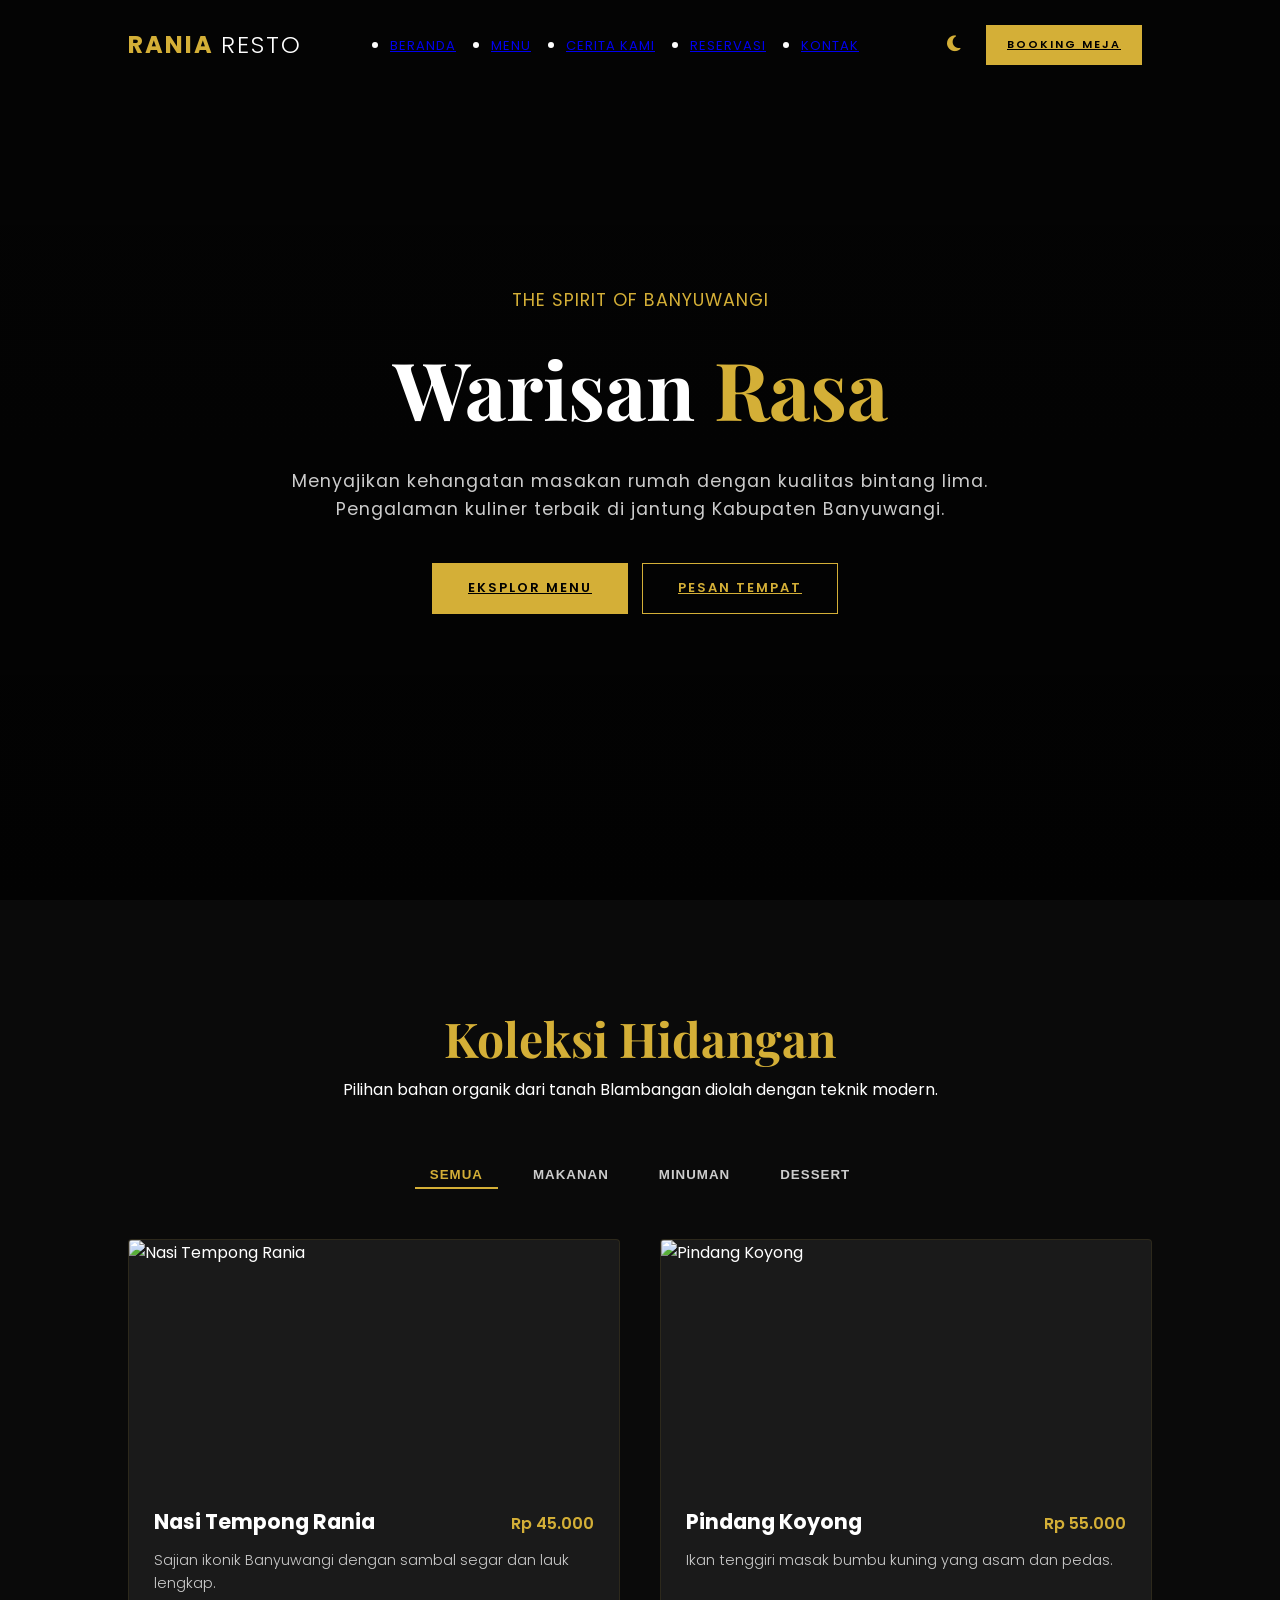
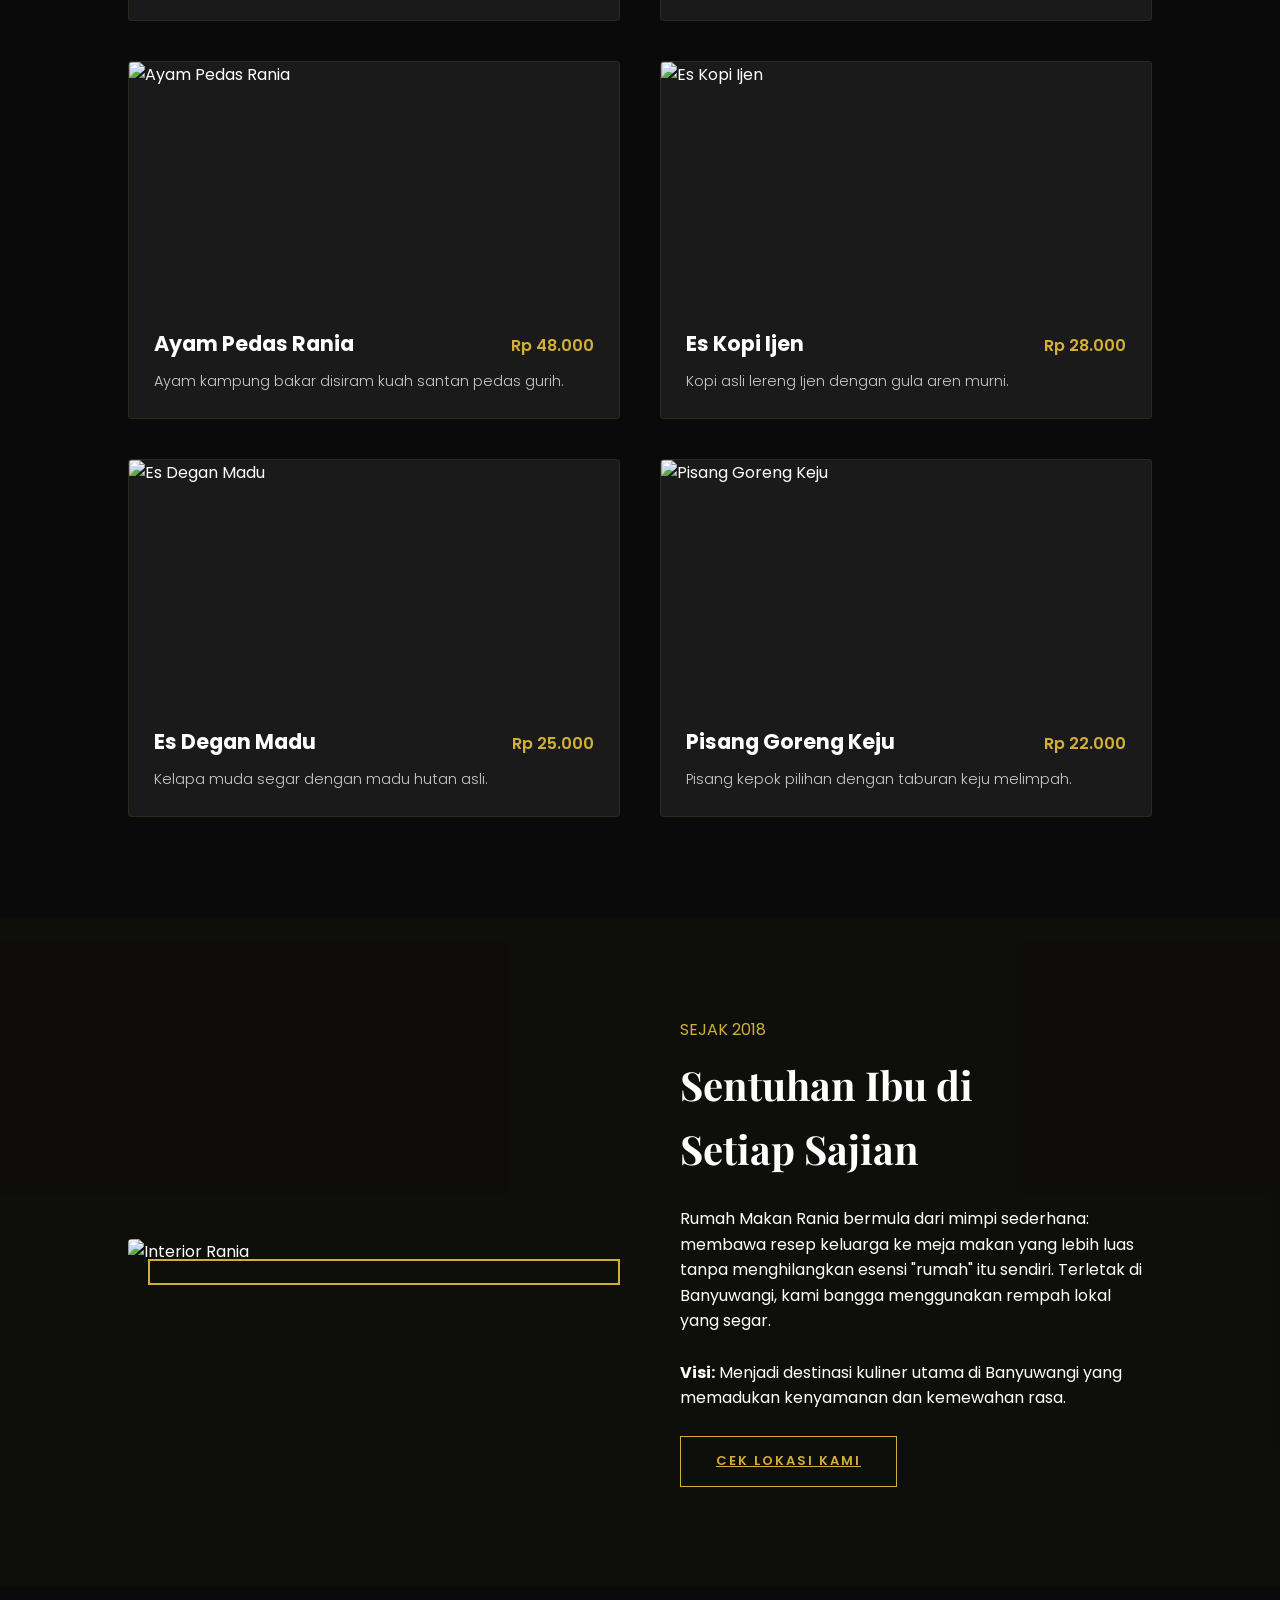
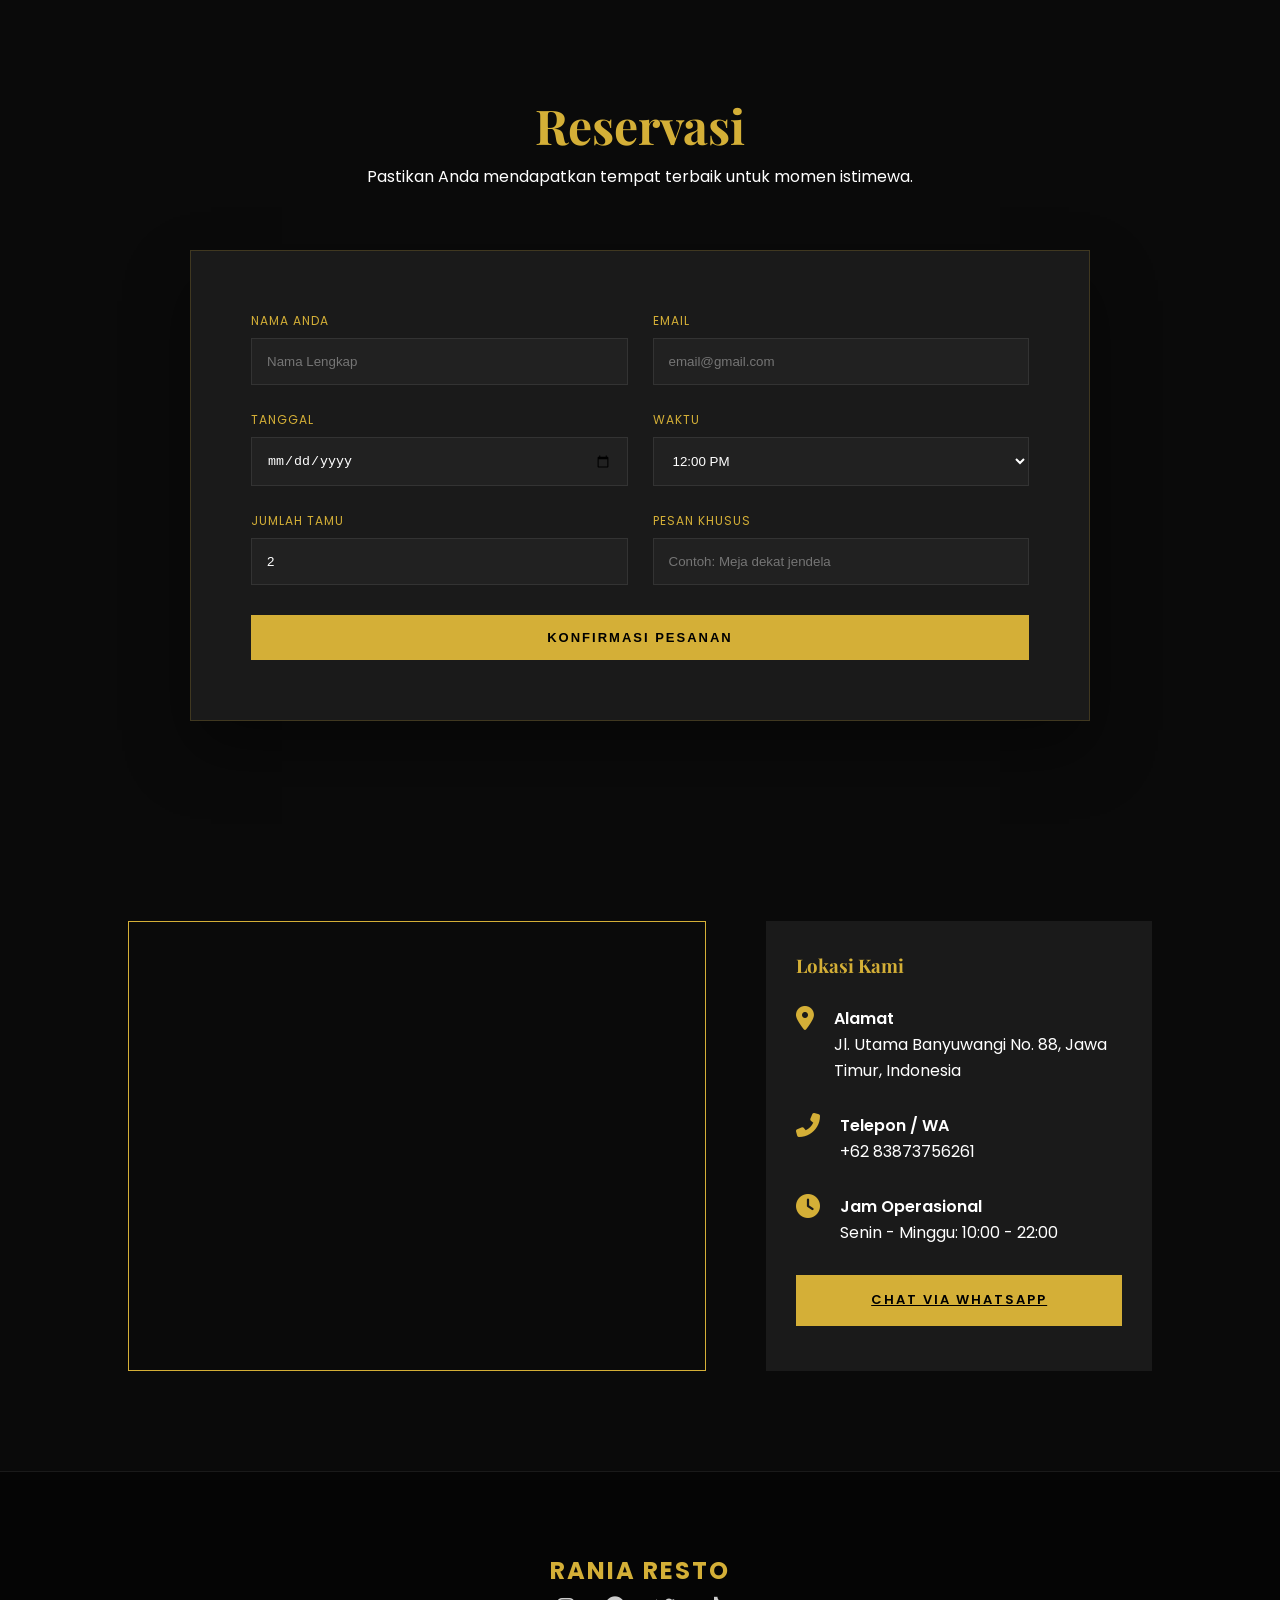
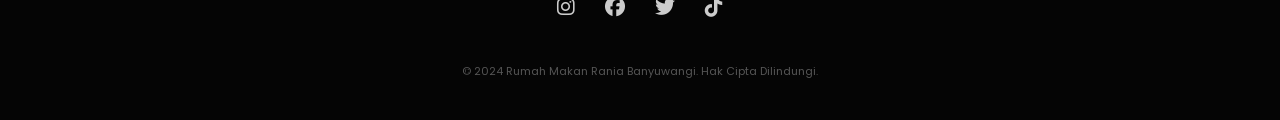
==== resto.html @ ba21adbb "Add files via upload" ====
<!DOCTYPE html>
<html lang="id">
<head>
    <meta charset="UTF-8">
    <meta name="viewport" content="width=device-width, initial-scale=1.0">
    <meta name="description" content="Rumah Makan Rania - Kelezatan Autentik khas Banyuwangi dengan Pelayanan Premium. Lokasi strategis di Kabupaten Banyuwangi.">
    <title>Rumah Makan Rania | Cita Rasa Banyuwangi Premium</title>
    
    <!-- Google Fonts -->
    <link href="https://fonts.googleapis.com/css2?family=Playfair+Display:wght@400;700&family=Poppins:wght@300;400;600&display=swap" rel="stylesheet">
    
    <!-- Font Awesome untuk Icon -->
    <link rel="stylesheet" href="https://cdnjs.cloudflare.com/ajax/libs/font-awesome/6.4.0/css/all.min.css">
    <link rel="stylesheet" href="resto.css">
</head>
<body>

    <!-- LOADING SCREEN -->
    <div id="preloader">
        <div class="loader"></div>
        <p style="margin-top: 20px; color: var(--primary-gold); letter-spacing: 3px; font-size: 12px;">RANIA BANYUWANGI</p>
    </div>

    <!-- NAVBAR -->
    <nav id="navbar">
        <div class="logo">RANIA <span style="font-weight: 300; color: #fff;">RESTO</span></div>
        <ul class="nav-links">
            <li><a href="#home">Beranda</a></li>
            <li><a href="#menu">Menu</a></li>
            <li><a href="#about">Cerita Kami</a></li>
            <li><a href="#reservation">Reservasi</a></li>
            <li><a href="#contact">Kontak</a></li>
        </ul>
        <div class="nav-icons">
            <div class="theme-toggle" id="modeBtn">
                <i class="fas fa-moon"></i>
            </div>
            <a href="#reservation" class="btn btn-filled" style="padding: 10px 20px; font-size: 11px;">Booking Meja</a>
        </div>
    </nav>

    <!-- HERO -->
    <section id="home">
        <div class="hero-content">
            <p style="text-transform: uppercase; color: var(--primary-gold); margin-bottom: 10px;">The Spirit of Banyuwangi</p>
            <h1>Warisan <span style="color: var(--primary-gold)">Rasa</span></h1>
            <p>Menyajikan kehangatan masakan rumah dengan kualitas bintang lima. Pengalaman kuliner terbaik di jantung Kabupaten Banyuwangi.</p>
            <div class="hero-actions">
                <a href="#menu" class="btn btn-filled">Eksplor Menu</a>
                <a href="#reservation" class="btn">Pesan Tempat</a>
            </div>
        </div>
    </section>

    <!-- MENU SECTION -->
    <section id="menu">
        <div class="section-header reveal">
            <h2>Koleksi Hidangan</h2>
            <p>Pilihan bahan organik dari tanah Blambangan diolah dengan teknik modern.</p>
        </div>

        <div class="filter-container reveal">
            <button class="filter-btn active" data-cat="all">Semua</button>
            <button class="filter-btn" data-cat="makanan">Makanan</button>
            <button class="filter-btn" data-cat="minuman">Minuman</button>
            <button class="filter-btn" data-cat="dessert">Dessert</button>
        </div>

        <div class="menu-grid reveal" id="menu-list">
            <!-- Items injected by JS -->
        </div>
    </section>

    <!-- ABOUT SECTION -->
    <section id="about" style="background: rgba(212,175,55,0.02)">
        <div class="about-wrap">
            <div class="about-img-box reveal">
                <img src="https://images.unsplash.com/photo-1544148103-0773bf10d330?ixlib=rb-1.2.1&auto=format&fit=crop&w=1350&q=80" alt="Interior Rania">
            </div>
            <div class="about-text-box reveal">
                <p style="color: var(--primary-gold); margin-bottom: 10px;">SEJAK 2018</p>
                <h3>Sentuhan Ibu di <br> Setiap Sajian</h3>
                <p>Rumah Makan Rania bermula dari mimpi sederhana: membawa resep keluarga ke meja makan yang lebih luas tanpa menghilangkan esensi "rumah" itu sendiri. Terletak di Banyuwangi, kami bangga menggunakan rempah lokal yang segar.</p>
                <br>
                <p><strong>Visi:</strong> Menjadi destinasi kuliner utama di Banyuwangi yang memadukan kenyamanan dan kemewahan rasa.</p>
                <br>
                <a href="#contact" class="btn">Cek Lokasi Kami</a>
            </div>
        </div>
    </section>

    <!-- RESERVASI -->
    <section id="reservation">
        <div class="section-header reveal">
            <h2>Reservasi</h2>
            <p>Pastikan Anda mendapatkan tempat terbaik untuk momen istimewa.</p>
        </div>

        <div class="reservation-wrapper reveal">
            <form id="bookingForm">
                <div class="res-grid">
                    <div class="input-group">
                        <label>Nama Anda</label>
                        <input type="text" id="name" placeholder="Nama Lengkap" required>
                    </div>
                    <div class="input-group">
                        <label>Email</label>
                        <input type="email" id="email" placeholder="email@gmail.com" required>
                    </div>
                    <div class="input-group">
                        <label>Tanggal</label>
                        <input type="date" id="date" required>
                    </div>
                    <div class="input-group">
                        <label>Waktu</label>
                        <select id="time">
                            <option>12:00 PM</option>
                            <option>01:00 PM</option>
                            <option>06:00 PM</option>
                            <option>07:00 PM</option>
                            <option>08:00 PM</option>
                        </select>
                    </div>
                    <div class="input-group">
                        <label>Jumlah Tamu</label>
                        <input type="number" id="guests" min="1" max="20" value="2">
                    </div>
                    <div class="input-group">
                        <label>Pesan Khusus</label>
                        <input type="text" placeholder="Contoh: Meja dekat jendela">
                    </div>
                </div>
                <button type="submit" class="btn btn-filled" style="width: 100%; margin-top: 30px;">Konfirmasi Pesanan</button>
            </form>
        </div>
    </section>

    <!-- CONTACT SECTION -->
    <section id="contact">
        <div class="contact-grid">
            <div class="map-container reveal">
                <!-- Banyuwangi Center Map -->
                <iframe src="https://www.google.com/maps/embed?pb=!1m18!1m12!1m3!1d63177.30560370857!2d114.33144577831584!3d-8.245781300000001!2m3!1f0!2f0!3f0!3m2!1i1024!2i768!4f13.1!3m3!1m2!1s0x2dd1452f36d41865%3A0x4027a7657953280!2sBanyuwangi%2C%20Kabupaten%20Banyuwangi%2C%20Jawa%20Timur!5e0!3m2!1sid!2sid!4v1713500000000!5m2!1sid!2sid" width="100%" height="100%" style="border:0;" allowfullscreen="" loading="lazy"></iframe>
            </div>
            <div class="contact-info-card reveal">
                <h3 style="margin-bottom: 25px; color: var(--primary-gold);">Lokasi Kami</h3>
                <div class="info-row">
                    <i class="fas fa-map-marker-alt"></i>
                    <div>
                        <p style="font-weight: 600;">Alamat</p>
                        <p class="text-muted">Jl. Utama Banyuwangi No. 88, Jawa Timur, Indonesia</p>
                    </div>
                </div>
                <div class="info-row">
                    <i class="fas fa-phone-alt"></i>
                    <div>
                        <p style="font-weight: 600;">Telepon / WA</p>
                        <p class="text-muted">+62 83873756261</p>
                    </div>
                </div>
                <div class="info-row">
                    <i class="fas fa-clock"></i>
                    <div>
                        <p style="font-weight: 600;">Jam Operasional</p>
                        <p class="text-muted">Senin - Minggu: 10:00 - 22:00</p>
                    </div>
                </div>
                <a href="https://wa.me/6282144332211" target="_blank" class="btn btn-filled" style="width: 100%; text-align: center;">Chat via WhatsApp</a>
            </div>
        </div>
    </section>

    <!-- FOOTER -->
    <footer>
        <div class="logo">RANIA <span style="color: var(--primary-gold);">RESTO</span></div>
        <div class="footer-socials">
            <a href="#"><i class="fab fa-instagram"></i></a>
            <a href="#"><i class="fab fa-facebook"></i></a>
            <a href="#"><i class="fab fa-twitter"></i></a>
            <a href="#"><i class="fab fa-tiktok"></i></a>
        </div>
        <p style="font-size: 11px; color: #555;">&copy; 2024 Rumah Makan Rania Banyuwangi. Hak Cipta Dilindungi.</p>
    </footer>

    <!-- JAVASCRIPT -->
    <script src="resto.js"></script>
</body>
</html>
---- resto.css ----
/* =========================================
           CSS VARIABLES - TEMA PREMIUM RANIA
           ========================================= */
        :root {
            --primary-gold: #D4AF37;
            --dark-gold: #996515;
            --bg-dark: #0a0a0a;
            --bg-card: #1a1a1a;
            --text-light: #ffffff;
            --text-muted: #cccccc;
            --transition: all 0.4s cubic-bezier(0.165, 0.84, 0.44, 1);
        }

        /* LIGHT MODE OVERRIDES */
        body.light-mode {
            --bg-dark: #fcfcfc;
            --bg-card: #ffffff;
            --text-light: #1a1a1a;
            --text-muted: #444444;
        }

        /* RESET STYLES */
        * {
            margin: 0;
            padding: 0;
            box-sizing: border-box;
        }

        html {
            scroll-behavior: smooth;
        }

        body {
            font-family: 'Poppins', sans-serif;
            background-color: var(--bg-dark);
            color: var(--text-light);
            line-height: 1.6;
            overflow-x: hidden;
            transition: var(--transition);
        }

        h1, h2, h3, .brand-logo {
            font-family: 'Playfair Display', serif;
        }

        /* PRELOADER */
        #preloader {
            position: fixed;
            top: 0;
            left: 0;
            width: 100%;
            height: 100%;
            background: #000;
            display: flex;
            flex-direction: column;
            justify-content: center;
            align-items: center;
            z-index: 9999;
        }

        .loader {
            width: 60px;
            height: 60px;
            border: 3px solid #1a1a1a;
            border-top: 3px solid var(--primary-gold);
            border-radius: 50%;
            animation: spin 1s linear infinite;
        }

        @keyframes spin {
            0% { transform: rotate(0deg); }
            100% { transform: rotate(360deg); }
        }

        /* REUSABLE COMPONENTS */
        section {
            padding: 100px 10%;
        }

        .btn {
            display: inline-block;
            padding: 14px 35px;
            border: 1.5px solid var(--primary-gold);
            color: var(--primary-gold);
            text-transform: uppercase;
            font-size: 13px;
            font-weight: 600;
            letter-spacing: 2px;
            transition: var(--transition);
            cursor: pointer;
            background: transparent;
            margin-right: 10px;
        }

        .btn:hover {
            background: var(--primary-gold);
            color: #000;
            transform: translateY(-3px);
            box-shadow: 0 10px 20px rgba(212, 175, 55, 0.2);
        }

        .btn-filled {
            background: var(--primary-gold);
            color: #000;
        }

        .btn-filled:hover {
            background: transparent;
            color: var(--primary-gold);
        }

        /* NAVBAR */
        nav {
            position: fixed;
            top: 0;
            width: 100%;
            display: flex;
            justify-content: space-between;
            align-items: center;
            padding: 25px 10%;
            z-index: 1000;
            transition: var(--transition);
        }

        nav.sticky {
            background: rgba(0, 0, 0, 0.95);
            padding: 15px 10%;
            border-bottom: 1px solid rgba(212, 175, 55, 0.3);
        }

        body.light-mode nav.sticky {
            background: rgba(255, 255, 255, 0.95);
        }

        .logo {
            font-size: 24px;
            font-weight: 700;
            color: var(--primary-gold);
            letter-spacing: 2px;
        }

        .nav-links {
            display: flex;
            gap: 35px;
        }

        .nav-links li a {
            font-size: 13px;
            font-weight: 400;
            letter-spacing: 1px;
            transition: var(--transition);
            text-transform: uppercase;
        }

        .nav-links li a:hover {
            color: var(--primary-gold);
        }

        .nav-icons {
            display: flex;
            align-items: center;
            gap: 25px;
        }

        .theme-toggle {
            cursor: pointer;
            font-size: 18px;
            color: var(--primary-gold);
        }

        /* HERO SECTION */
        #home {
            height: 100vh;
            background: linear-gradient(rgba(0,0,0,0.6), rgba(0,0,0,0.8)), 
                        url('https://images.unsplash.com/photo-1555396273-367ea4eb4db5?ixlib=rb-1.2.1&auto=format&fit=crop&w=1920&q=80');
            background-size: cover;
            background-position: center;
            display: flex;
            flex-direction: column;
            justify-content: center;
            align-items: center;
            text-align: center;
        }

        .hero-content h1 {
            font-size: 5rem;
            margin-bottom: 15px;
            color: #fff;
        }

        .hero-content p {
            font-size: 1.1rem;
            color: var(--text-muted);
            max-width: 700px;
            margin: 0 auto 40px;
            letter-spacing: 1px;
        }

        /* MENU SECTION */
        .section-header {
            text-align: center;
            margin-bottom: 60px;
        }

        .section-header h2 {
            font-size: 3rem;
            color: var(--primary-gold);
        }

        .filter-container {
            display: flex;
            justify-content: center;
            gap: 20px;
            margin-bottom: 50px;
        }

        .filter-btn {
            background: transparent;
            border: none;
            color: var(--text-muted);
            font-weight: 600;
            text-transform: uppercase;
            letter-spacing: 1px;
            cursor: pointer;
            padding: 5px 15px;
            transition: var(--transition);
            border-bottom: 2px solid transparent;
        }

        .filter-btn.active {
            color: var(--primary-gold);
            border-bottom: 2px solid var(--primary-gold);
        }

        .menu-grid {
            display: grid;
            grid-template-columns: repeat(auto-fill, minmax(320px, 1fr));
            gap: 40px;
        }

        .menu-card {
            background: var(--bg-card);
            border: 1px solid rgba(212, 175, 55, 0.1);
            border-radius: 4px;
            overflow: hidden;
            transition: var(--transition);
        }

        .menu-card:hover {
            transform: translateY(-10px);
            border-color: var(--primary-gold);
        }

        .menu-img-wrapper {
            height: 240px;
            overflow: hidden;
        }

        .menu-img-wrapper img {
            width: 100%;
            height: 100%;
            object-fit: cover;
            transition: transform 0.8s ease;
        }

        .menu-card:hover .menu-img-wrapper img {
            transform: scale(1.1);
        }

        .menu-body {
            padding: 25px;
        }

        .menu-title-row {
            display: flex;
            justify-content: space-between;
            align-items: baseline;
            margin-bottom: 10px;
        }

        .menu-name {
            font-size: 1.3rem;
            font-weight: 700;
        }

        .menu-price {
            color: var(--primary-gold);
            font-weight: 600;
        }

        .menu-desc {
            font-size: 0.9rem;
            color: var(--text-muted);
            font-weight: 300;
        }

        /* ABOUT SECTION */
        .about-wrap {
            display: flex;
            align-items: center;
            gap: 80px;
            flex-wrap: wrap;
        }

        .about-img-box {
            flex: 1;
            min-width: 400px;
            position: relative;
        }

        .about-img-box img {
            width: 100%;
            border-radius: 4px;
        }

        .about-img-box::after {
            content: '';
            position: absolute;
            top: 20px;
            left: 20px;
            right: -20px;
            bottom: -20px;
            border: 2px solid var(--primary-gold);
            z-index: -1;
        }

        .about-text-box {
            flex: 1;
            min-width: 400px;
        }

        .about-text-box h3 {
            font-size: 2.5rem;
            margin-bottom: 25px;
        }

        /* RESERVASI FORM */
        .reservation-wrapper {
            background: var(--bg-card);
            max-width: 900px;
            margin: 0 auto;
            padding: 60px;
            border: 1px solid rgba(212, 175, 55, 0.2);
            box-shadow: 0 30px 60px rgba(0,0,0,0.4);
        }

        .res-grid {
            display: grid;
            grid-template-columns: 1fr 1fr;
            gap: 25px;
        }

        .input-group {
            display: flex;
            flex-direction: column;
        }

        .input-group label {
            font-size: 12px;
            text-transform: uppercase;
            letter-spacing: 1px;
            margin-bottom: 8px;
            color: var(--primary-gold);
        }

        .input-group input, .input-group select, .input-group textarea {
            background: rgba(255,255,255,0.03);
            border: 1px solid #333;
            padding: 15px;
            color: #fff;
            outline: none;
            transition: var(--transition);
        }

        body.light-mode .input-group input, 
        body.light-mode .input-group select {
            background: #f0f0f0;
            color: #1a1a1a;
        }

        .input-group input:focus {
            border-color: var(--primary-gold);
        }

        /* CONTACT & MAP */
        .contact-grid {
            display: grid;
            grid-template-columns: 1.2fr 0.8fr;
            gap: 60px;
        }

        .map-container {
            height: 450px;
            border: 1px solid var(--primary-gold);
        }

        .contact-info-card {
            padding: 30px;
            background: var(--bg-card);
        }

        .info-row {
            display: flex;
            gap: 20px;
            margin-bottom: 30px;
        }

        .info-row i {
            color: var(--primary-gold);
            font-size: 24px;
        }

        /* FOOTER */
        footer {
            padding: 80px 10% 40px;
            background: #050505;
            text-align: center;
            border-top: 1px solid #1a1a1a;
        }

        .footer-socials {
            display: flex;
            justify-content: center;
            gap: 30px;
            margin-bottom: 40px;
        }

        .footer-socials a {
            font-size: 20px;
            color: var(--text-muted);
            transition: var(--transition);
        }

        .footer-socials a:hover {
            color: var(--primary-gold);
            transform: translateY(-5px);
        }

        /* ANIMATIONS */
        .reveal {
            opacity: 0;
            transform: translateY(40px);
            transition: all 1s ease;
        }

        .reveal.active {
            opacity: 1;
            transform: translateY(0);
        }

        /* RESPONSIVE */
        @media (max-width: 992px) {
            .hero-content h1 { font-size: 3.5rem; }
            .res-grid, .contact-grid { grid-template-columns: 1fr; }
            .nav-links { display: none; }
            section { padding: 80px 5%; }
            .about-img-box, .about-text-box { min-width: 100%; }
        }
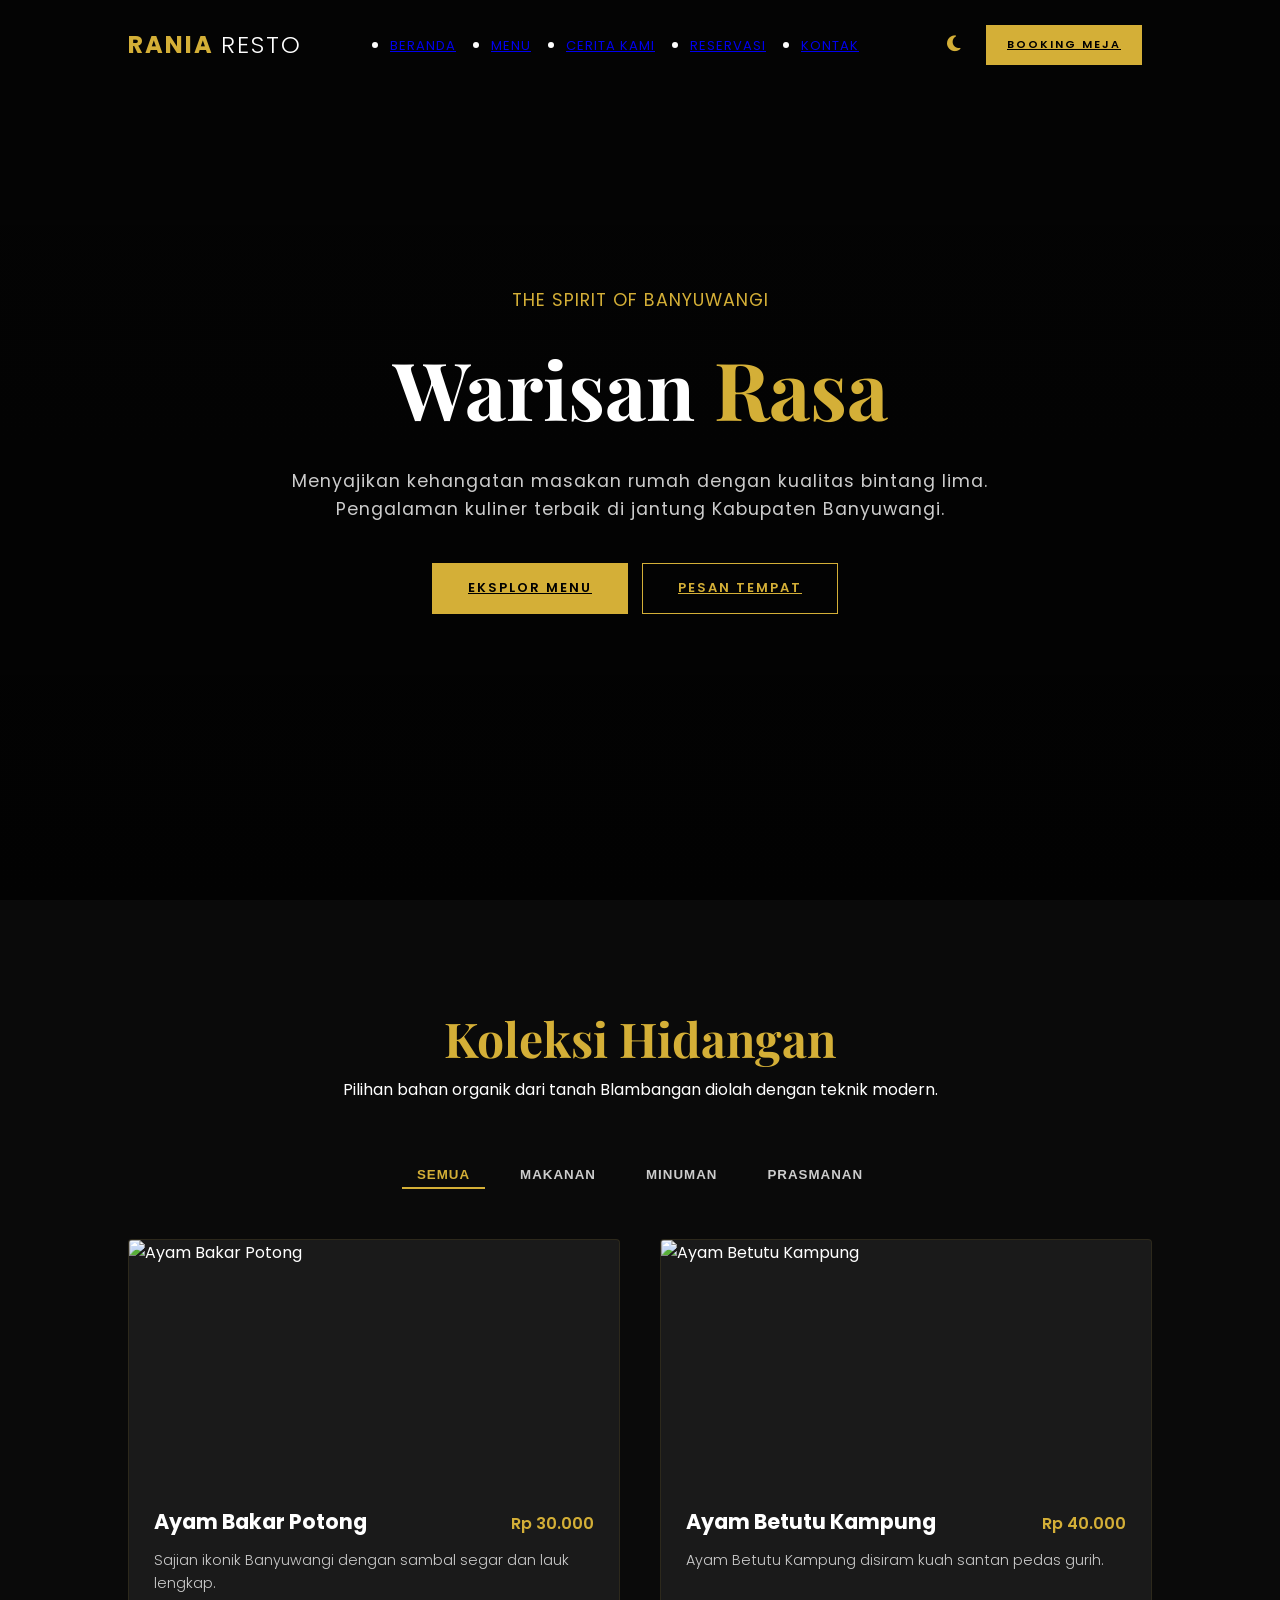
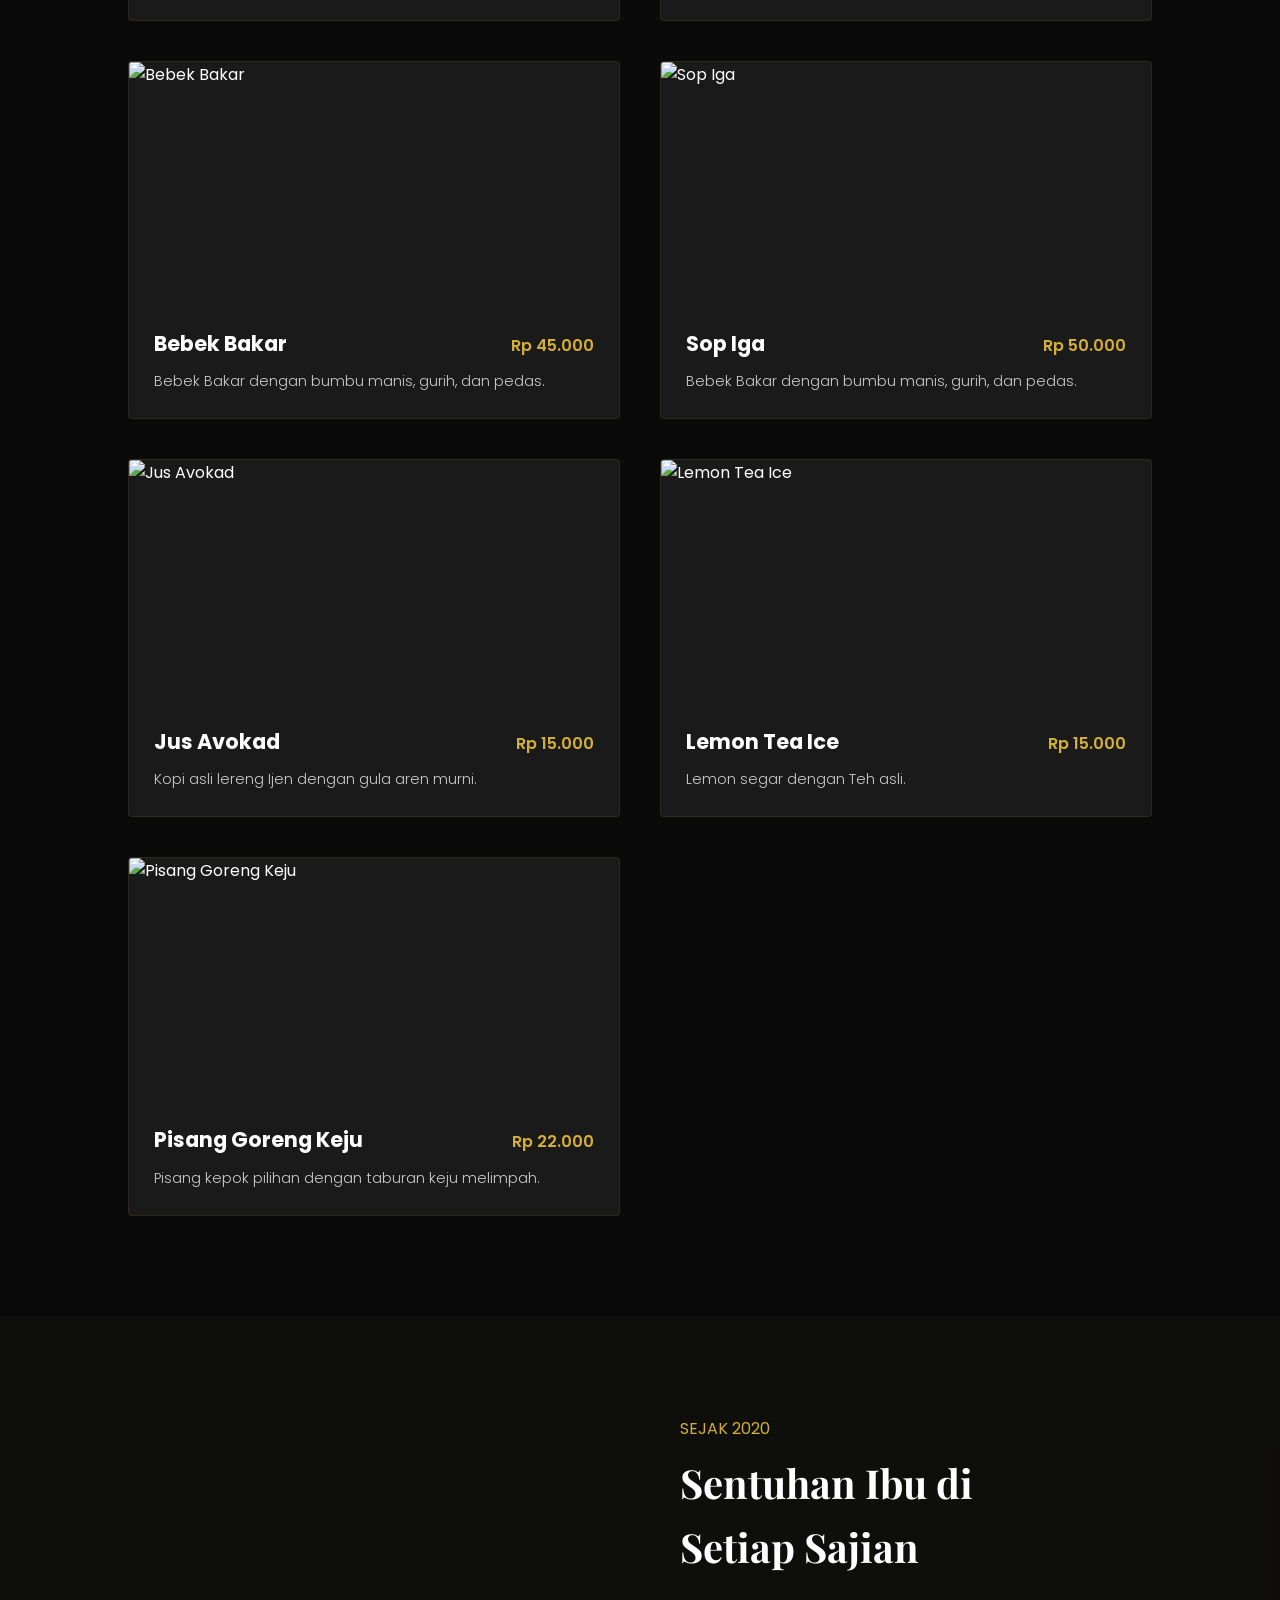
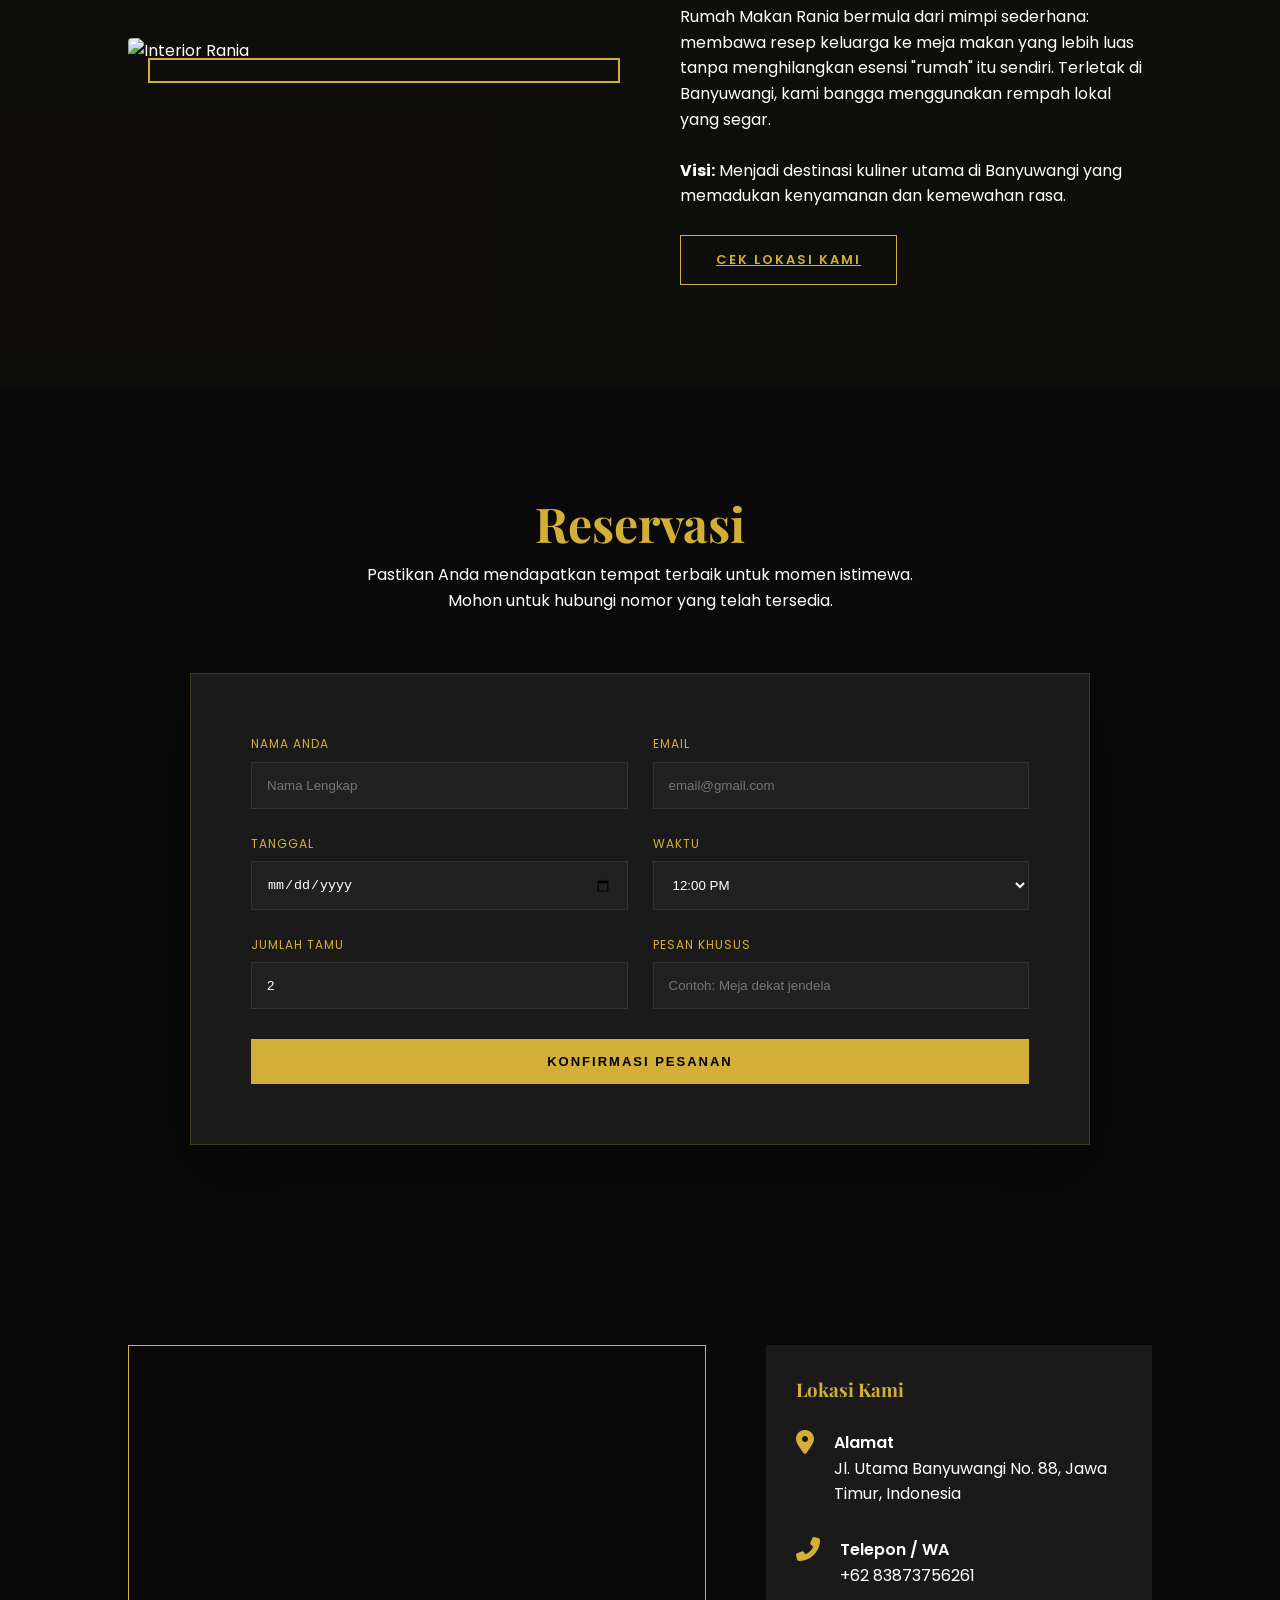
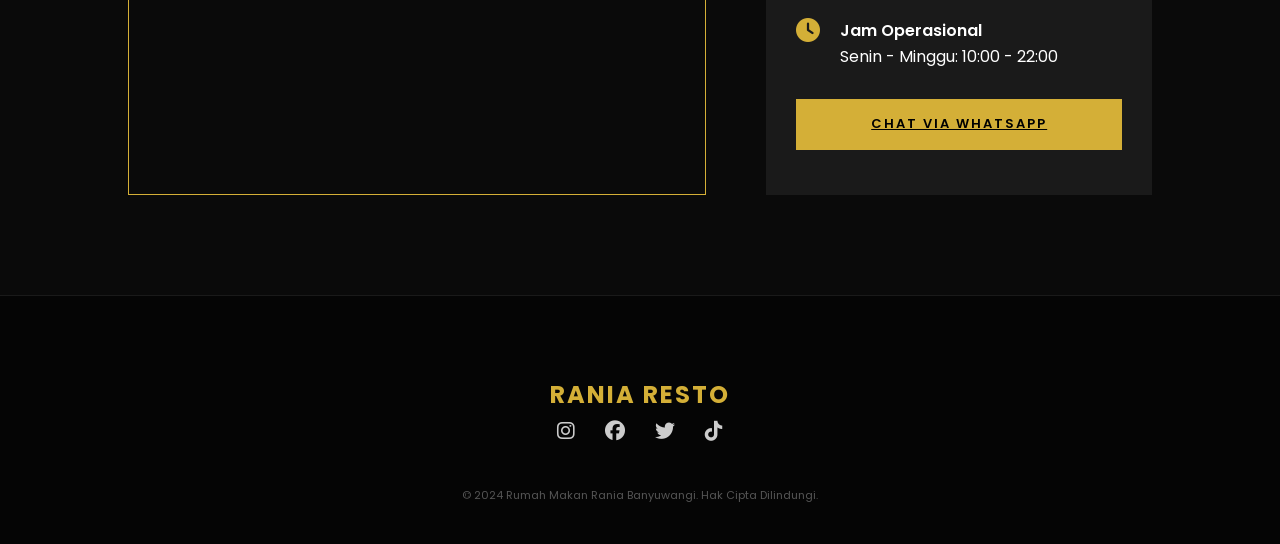
==== commit bd1d6afe: "Update resto.html" ====
--- a/resto.html
+++ b/resto.html
@@ -11,7 +11,466 @@
     
     <!-- Font Awesome untuk Icon -->
     <link rel="stylesheet" href="https://cdnjs.cloudflare.com/ajax/libs/font-awesome/6.4.0/css/all.min.css">
-    <link rel="stylesheet" href="resto.css">
+<style>
+        /* =========================================
+           CSS VARIABLES - TEMA PREMIUM RANIA
+           ========================================= */
+        :root {
+            --primary-gold: #D4AF37;
+            --dark-gold: #996515;
+            --bg-dark: #0a0a0a;
+            --bg-card: #1a1a1a;
+            --text-light: #ffffff;
+            --text-muted: #cccccc;
+            --transition: all 0.4s cubic-bezier(0.165, 0.84, 0.44, 1);
+        }
+
+        /* LIGHT MODE OVERRIDES */
+        body.light-mode {
+            --bg-dark: #fcfcfc;
+            --bg-card: #ffffff;
+            --text-light: #1a1a1a;
+            --text-muted: #444444;
+        }
+
+        /* RESET STYLES */
+        * {
+            margin: 0;
+            padding: 0;
+            box-sizing: border-box;
+        }
+
+        html {
+            scroll-behavior: smooth;
+        }
+
+        body {
+            font-family: 'Poppins', sans-serif;
+            background-color: var(--bg-dark);
+            color: var(--text-light);
+            line-height: 1.6;
+            overflow-x: hidden;
+            transition: var(--transition);
+        }
+
+        h1, h2, h3, .brand-logo {
+            font-family: 'Playfair Display', serif;
+        }
+
+        /* PRELOADER */
+        #preloader {
+            position: fixed;
+            top: 0;
+            left: 0;
+            width: 100%;
+            height: 100%;
+            background: #000;
+            display: flex;
+            flex-direction: column;
+            justify-content: center;
+            align-items: center;
+            z-index: 9999;
+        }
+
+        .loader {
+            width: 60px;
+            height: 60px;
+            border: 3px solid #1a1a1a;
+            border-top: 3px solid var(--primary-gold);
+            border-radius: 50%;
+            animation: spin 1s linear infinite;
+        }
+
+        @keyframes spin {
+            0% { transform: rotate(0deg); }
+            100% { transform: rotate(360deg); }
+        }
+
+        /* REUSABLE COMPONENTS */
+        section {
+            padding: 100px 10%;
+        }
+
+        .btn {
+            display: inline-block;
+            padding: 14px 35px;
+            border: 1.5px solid var(--primary-gold);
+            color: var(--primary-gold);
+            text-transform: uppercase;
+            font-size: 13px;
+            font-weight: 600;
+            letter-spacing: 2px;
+            transition: var(--transition);
+            cursor: pointer;
+            background: transparent;
+            margin-right: 10px;
+        }
+
+        .btn:hover {
+            background: var(--primary-gold);
+            color: #000;
+            transform: translateY(-3px);
+            box-shadow: 0 10px 20px rgba(212, 175, 55, 0.2);
+        }
+
+        .btn-filled {
+            background: var(--primary-gold);
+            color: #000;
+        }
+
+        .btn-filled:hover {
+            background: transparent;
+            color: var(--primary-gold);
+        }
+
+        /* NAVBAR */
+        nav {
+            position: fixed;
+            top: 0;
+            width: 100%;
+            display: flex;
+            justify-content: space-between;
+            align-items: center;
+            padding: 25px 10%;
+            z-index: 1000;
+            transition: var(--transition);
+        }
+
+        nav.sticky {
+            background: rgba(0, 0, 0, 0.95);
+            padding: 15px 10%;
+            border-bottom: 1px solid rgba(212, 175, 55, 0.3);
+        }
+
+        body.light-mode nav.sticky {
+            background: rgba(255, 255, 255, 0.95);
+        }
+
+        .logo {
+            font-size: 24px;
+            font-weight: 700;
+            color: var(--primary-gold);
+            letter-spacing: 2px;
+        }
+
+        .nav-links {
+            display: flex;
+            gap: 35px;
+        }
+
+        .nav-links li a {
+            font-size: 13px;
+            font-weight: 400;
+            letter-spacing: 1px;
+            transition: var(--transition);
+            text-transform: uppercase;
+        }
+
+        .nav-links li a:hover {
+            color: var(--primary-gold);
+        }
+
+        .nav-icons {
+            display: flex;
+            align-items: center;
+            gap: 25px;
+        }
+
+        .theme-toggle {
+            cursor: pointer;
+            font-size: 18px;
+            color: var(--primary-gold);
+        }
+
+        /* HERO SECTION */
+        #home {
+            height: 100vh;
+            background: linear-gradient(rgba(0,0,0,0.6), rgba(0,0,0,0.8)), 
+                        url('https://images.unsplash.com/photo-1555396273-367ea4eb4db5?ixlib=rb-1.2.1&auto=format&fit=crop&w=1920&q=80');
+            background-size: cover;
+            background-position: center;
+            display: flex;
+            flex-direction: column;
+            justify-content: center;
+            align-items: center;
+            text-align: center;
+        }
+
+        .hero-content h1 {
+            font-size: 5rem;
+            margin-bottom: 15px;
+            color: #fff;
+        }
+
+        .hero-content p {
+            font-size: 1.1rem;
+            color: var(--text-muted);
+            max-width: 700px;
+            margin: 0 auto 40px;
+            letter-spacing: 1px;
+        }
+
+        /* MENU SECTION */
+        .section-header {
+            text-align: center;
+            margin-bottom: 60px;
+        }
+
+        .section-header h2 {
+            font-size: 3rem;
+            color: var(--primary-gold);
+        }
+
+        .filter-container {
+            display: flex;
+            justify-content: center;
+            gap: 20px;
+            margin-bottom: 50px;
+        }
+
+        .filter-btn {
+            background: transparent;
+            border: none;
+            color: var(--text-muted);
+            font-weight: 600;
+            text-transform: uppercase;
+            letter-spacing: 1px;
+            cursor: pointer;
+            padding: 5px 15px;
+            transition: var(--transition);
+            border-bottom: 2px solid transparent;
+        }
+
+        .filter-btn.active {
+            color: var(--primary-gold);
+            border-bottom: 2px solid var(--primary-gold);
+        }
+
+        .menu-grid {
+            display: grid;
+            grid-template-columns: repeat(auto-fill, minmax(320px, 1fr));
+            gap: 40px;
+        }
+
+        .menu-card {
+            background: var(--bg-card);
+            border: 1px solid rgba(212, 175, 55, 0.1);
+            border-radius: 4px;
+            overflow: hidden;
+            transition: var(--transition);
+        }
+
+        .menu-card:hover {
+            transform: translateY(-10px);
+            border-color: var(--primary-gold);
+        }
+
+        .menu-img-wrapper {
+            height: 240px;
+            overflow: hidden;
+        }
+
+        .menu-img-wrapper img {
+            width: 100%;
+            height: 100%;
+            object-fit: cover;
+            transition: transform 0.8s ease;
+        }
+
+        .menu-card:hover .menu-img-wrapper img {
+            transform: scale(1.1);
+        }
+
+        .menu-body {
+            padding: 25px;
+        }
+
+        .menu-title-row {
+            display: flex;
+            justify-content: space-between;
+            align-items: baseline;
+            margin-bottom: 10px;
+        }
+
+        .menu-name {
+            font-size: 1.3rem;
+            font-weight: 700;
+        }
+
+        .menu-price {
+            color: var(--primary-gold);
+            font-weight: 600;
+        }
+
+        .menu-desc {
+            font-size: 0.9rem;
+            color: var(--text-muted);
+            font-weight: 300;
+        }
+
+        /* ABOUT SECTION */
+        .about-wrap {
+            display: flex;
+            align-items: center;
+            gap: 80px;
+            flex-wrap: wrap;
+        }
+
+        .about-img-box {
+            flex: 1;
+            min-width: 400px;
+            position: relative;
+        }
+
+        .about-img-box img {
+            width: 100%;
+            border-radius: 4px;
+        }
+
+        .about-img-box::after {
+            content: '';
+            position: absolute;
+            top: 20px;
+            left: 20px;
+            right: -20px;
+            bottom: -20px;
+            border: 2px solid var(--primary-gold);
+            z-index: -1;
+        }
+
+        .about-text-box {
+            flex: 1;
+            min-width: 400px;
+        }
+
+        .about-text-box h3 {
+            font-size: 2.5rem;
+            margin-bottom: 25px;
+        }
+
+        /* RESERVASI FORM */
+        .reservation-wrapper {
+            background: var(--bg-card);
+            max-width: 900px;
+            margin: 0 auto;
+            padding: 60px;
+            border: 1px solid rgba(212, 175, 55, 0.2);
+            box-shadow: 0 30px 60px rgba(0,0,0,0.4);
+        }
+
+        .res-grid {
+            display: grid;
+            grid-template-columns: 1fr 1fr;
+            gap: 25px;
+        }
+
+        .input-group {
+            display: flex;
+            flex-direction: column;
+        }
+
+        .input-group label {
+            font-size: 12px;
+            text-transform: uppercase;
+            letter-spacing: 1px;
+            margin-bottom: 8px;
+            color: var(--primary-gold);
+        }
+
+        .input-group input, .input-group select, .input-group textarea {
+            background: rgba(255,255,255,0.03);
+            border: 1px solid #333;
+            padding: 15px;
+            color: #fff;
+            outline: none;
+            transition: var(--transition);
+        }
+
+        body.light-mode .input-group input, 
+        body.light-mode .input-group select {
+            background: #f0f0f0;
+            color: #1a1a1a;
+        }
+
+        .input-group input:focus {
+            border-color: var(--primary-gold);
+        }
+
+        /* CONTACT & MAP */
+        .contact-grid {
+            display: grid;
+            grid-template-columns: 1.2fr 0.8fr;
+            gap: 60px;
+        }
+
+        .map-container {
+            height: 450px;
+            border: 1px solid var(--primary-gold);
+        }
+
+        .contact-info-card {
+            padding: 30px;
+            background: var(--bg-card);
+        }
+
+        .info-row {
+            display: flex;
+            gap: 20px;
+            margin-bottom: 30px;
+        }
+
+        .info-row i {
+            color: var(--primary-gold);
+            font-size: 24px;
+        }
+
+        /* FOOTER */
+        footer {
+            padding: 80px 10% 40px;
+            background: #050505;
+            text-align: center;
+            border-top: 1px solid #1a1a1a;
+        }
+
+        .footer-socials {
+            display: flex;
+            justify-content: center;
+            gap: 30px;
+            margin-bottom: 40px;
+        }
+
+        .footer-socials a {
+            font-size: 20px;
+            color: var(--text-muted);
+            transition: var(--transition);
+        }
+
+        .footer-socials a:hover {
+            color: var(--primary-gold);
+            transform: translateY(-5px);
+        }
+
+        /* ANIMATIONS */
+        .reveal {
+            opacity: 0;
+            transform: translateY(40px);
+            transition: all 1s ease;
+        }
+
+        .reveal.active {
+            opacity: 1;
+            transform: translateY(0);
+        }
+
+        /* RESPONSIVE */
+        @media (max-width: 992px) {
+            .hero-content h1 { font-size: 3.5rem; }
+            .res-grid, .contact-grid { grid-template-columns: 1fr; }
+            .nav-links { display: none; }
+            section { padding: 80px 5%; }
+            .about-img-box, .about-text-box { min-width: 100%; }
+        }
+</style>
 </head>
 <body>
 
@@ -63,7 +522,7 @@
             <button class="filter-btn active" data-cat="all">Semua</button>
             <button class="filter-btn" data-cat="makanan">Makanan</button>
             <button class="filter-btn" data-cat="minuman">Minuman</button>
-            <button class="filter-btn" data-cat="dessert">Dessert</button>
+            <button class="filter-btn" data-cat="prasmanan">Prasmanan</button>
         </div>
 
         <div class="menu-grid reveal" id="menu-list">
@@ -78,7 +537,7 @@
                 <img src="https://images.unsplash.com/photo-1544148103-0773bf10d330?ixlib=rb-1.2.1&auto=format&fit=crop&w=1350&q=80" alt="Interior Rania">
             </div>
             <div class="about-text-box reveal">
-                <p style="color: var(--primary-gold); margin-bottom: 10px;">SEJAK 2018</p>
+                <p style="color: var(--primary-gold); margin-bottom: 10px;">SEJAK 2020</p>
                 <h3>Sentuhan Ibu di <br> Setiap Sajian</h3>
                 <p>Rumah Makan Rania bermula dari mimpi sederhana: membawa resep keluarga ke meja makan yang lebih luas tanpa menghilangkan esensi "rumah" itu sendiri. Terletak di Banyuwangi, kami bangga menggunakan rempah lokal yang segar.</p>
                 <br>
@@ -94,6 +553,7 @@
         <div class="section-header reveal">
             <h2>Reservasi</h2>
             <p>Pastikan Anda mendapatkan tempat terbaik untuk momen istimewa.</p>
+            <p>Mohon untuk hubungi nomor yang telah tersedia.</p>
         </div>
 
         <div class="reservation-wrapper reveal">
@@ -165,7 +625,7 @@
                         <p class="text-muted">Senin - Minggu: 10:00 - 22:00</p>
                     </div>
                 </div>
-                <a href="https://wa.me/6282144332211" target="_blank" class="btn btn-filled" style="width: 100%; text-align: center;">Chat via WhatsApp</a>
+                <a href="https://wa.me/6283873756261" target="_blank" class="btn btn-filled" style="width: 100%; text-align: center;">Chat via WhatsApp</a>
             </div>
         </div>
     </section>
@@ -185,4 +645,4 @@
     <!-- JAVASCRIPT -->
     <script src="resto.js"></script>
 </body>
-</html>+</html>
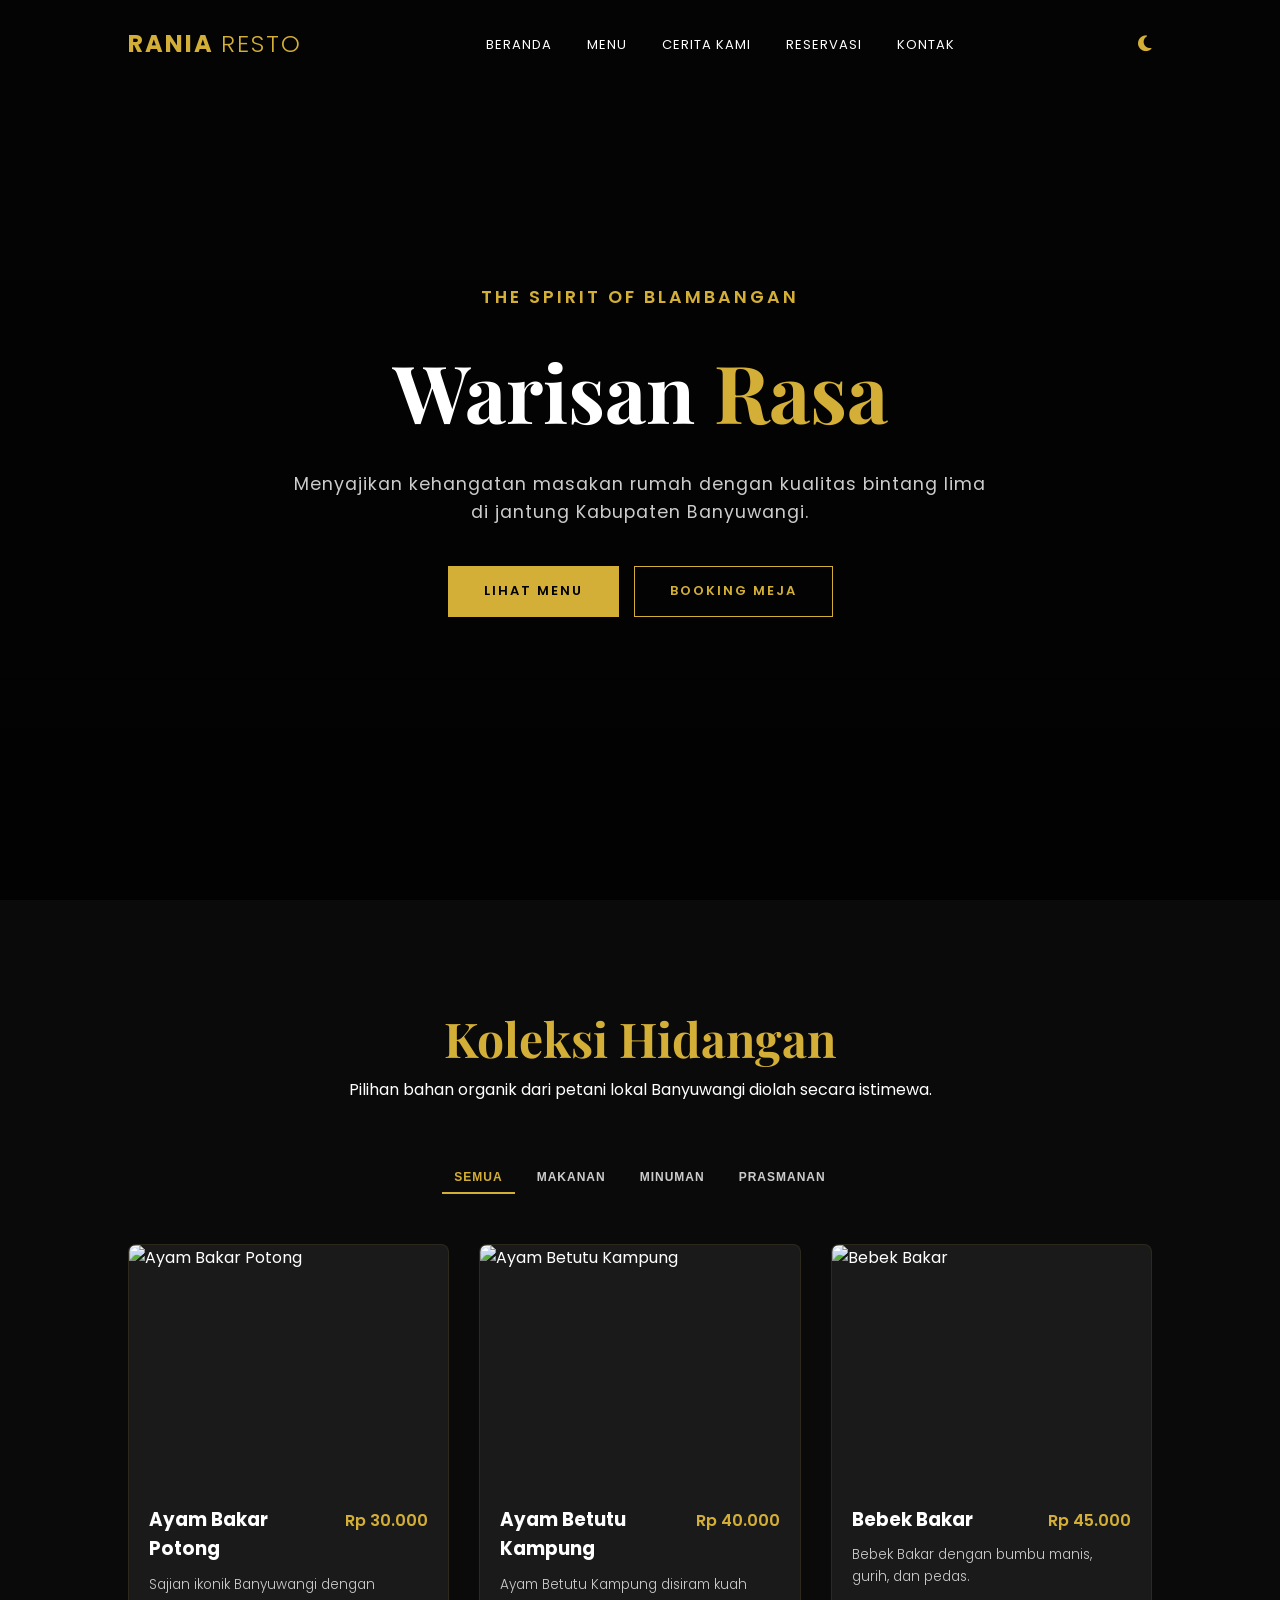
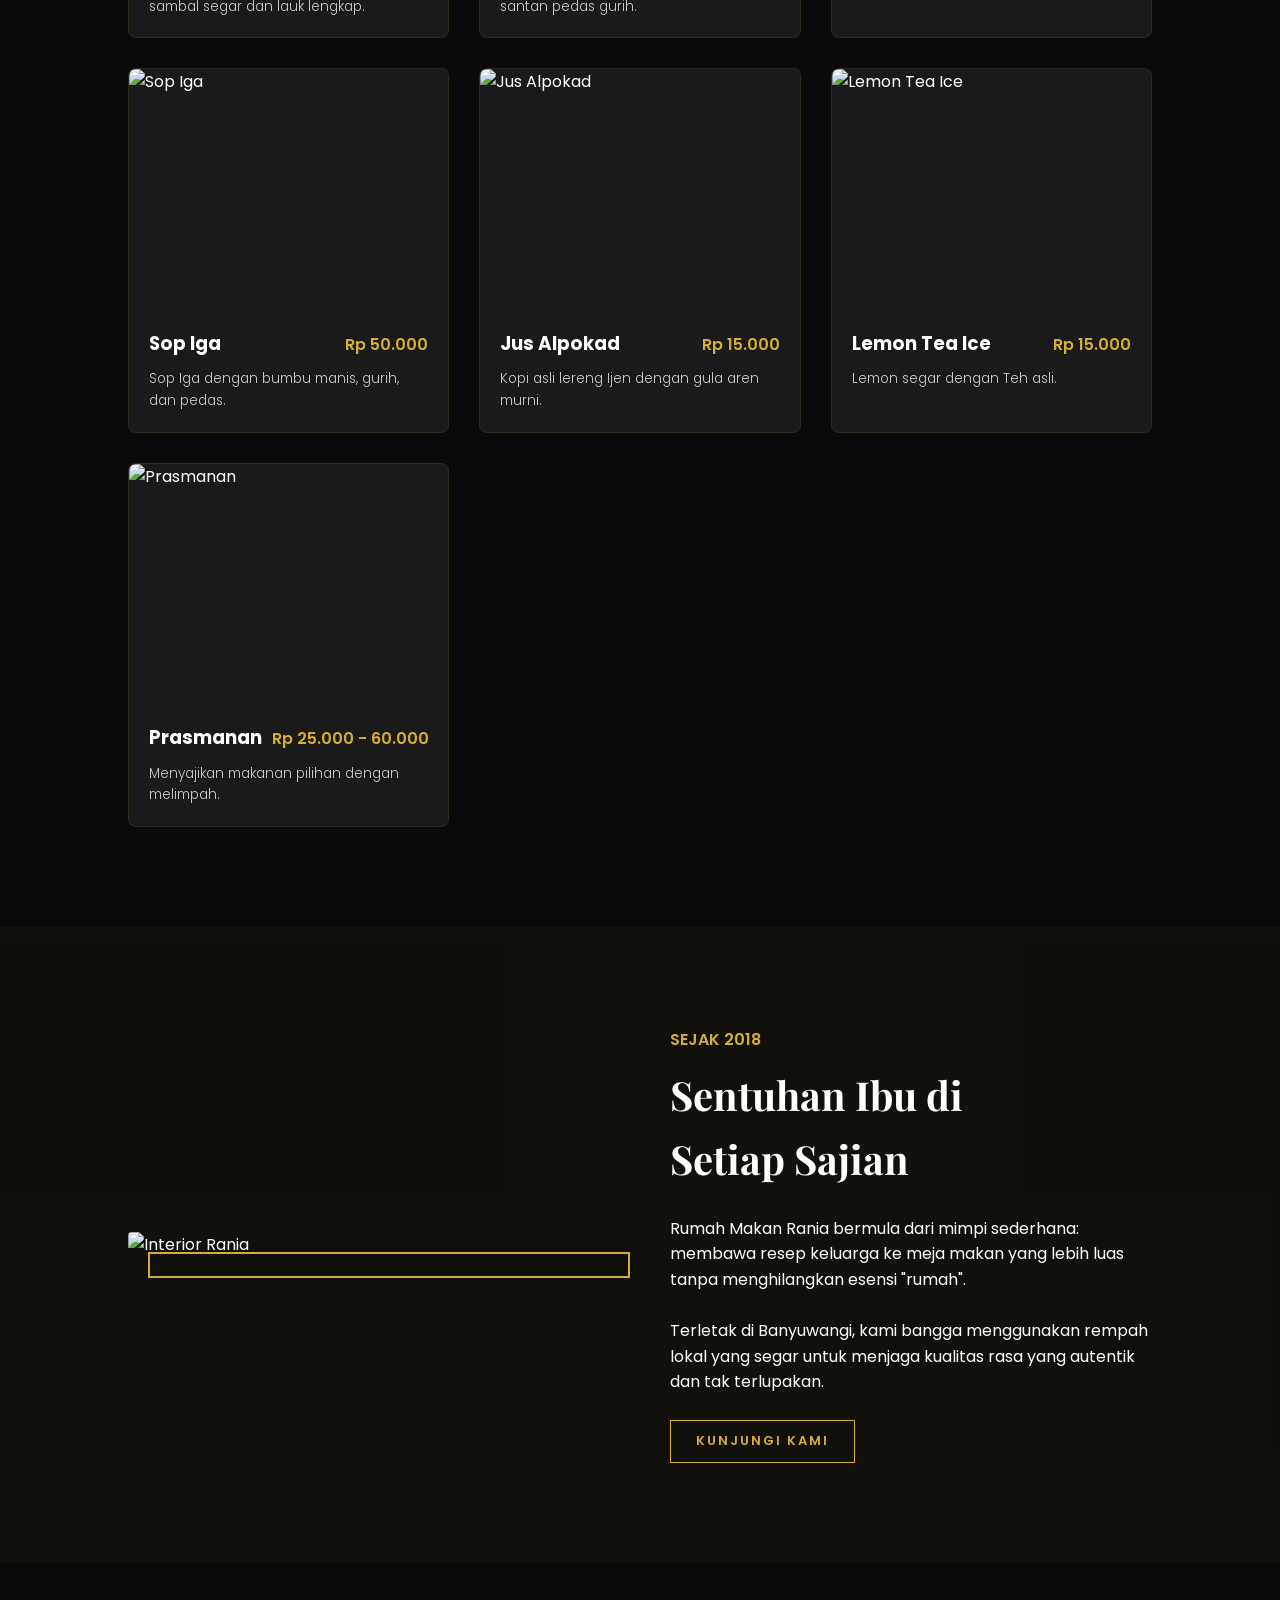
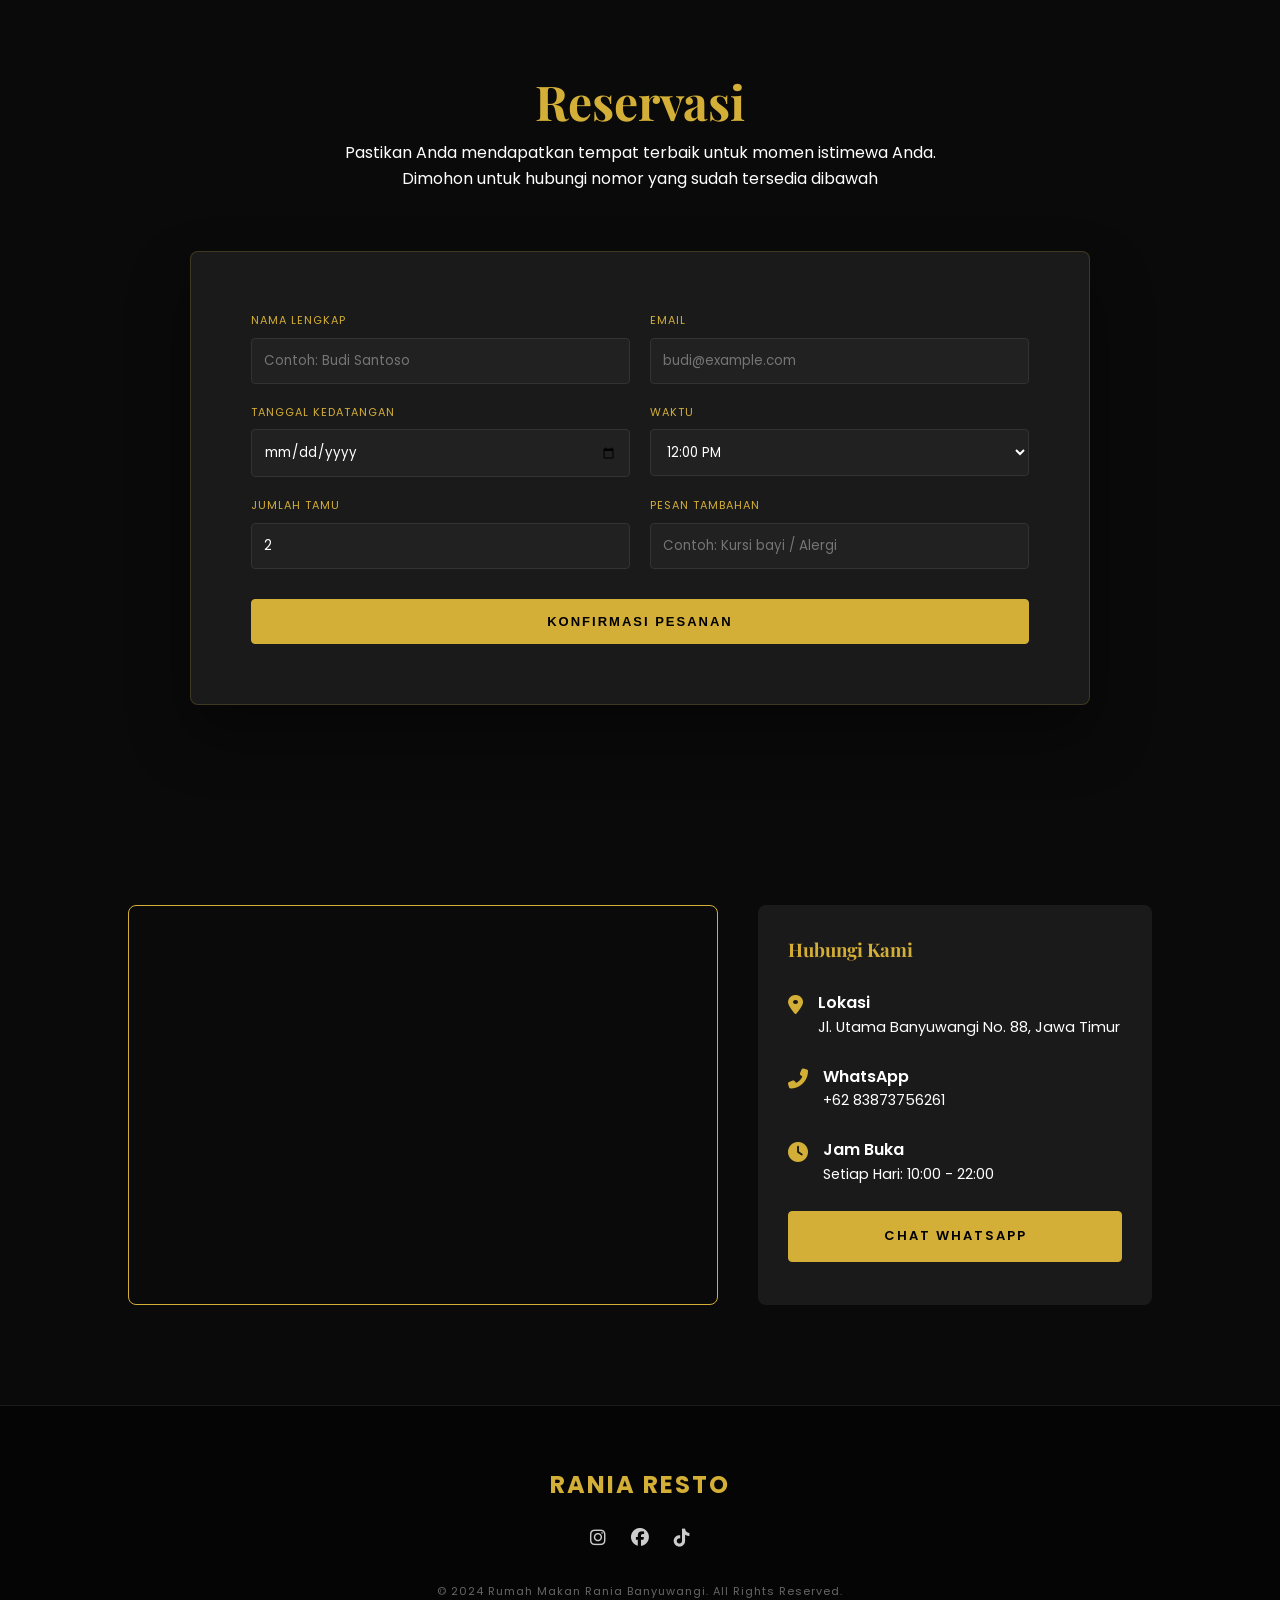
==== commit 541e58ac: "Add files via upload" ====
--- a/resto.html
+++ b/resto.html
@@ -11,7 +11,8 @@
     
     <!-- Font Awesome untuk Icon -->
     <link rel="stylesheet" href="https://cdnjs.cloudflare.com/ajax/libs/font-awesome/6.4.0/css/all.min.css">
-<style>
+
+    <style>
         /* =========================================
            CSS VARIABLES - TEMA PREMIUM RANIA
            ========================================= */
@@ -38,6 +39,7 @@
             margin: 0;
             padding: 0;
             box-sizing: border-box;
+            -webkit-tap-highlight-color: transparent;
         }
 
         html {
@@ -103,7 +105,8 @@
             transition: var(--transition);
             cursor: pointer;
             background: transparent;
-            margin-right: 10px;
+            text-decoration: none;
+            text-align: center;
         }
 
         .btn:hover {
@@ -151,11 +154,13 @@
             font-weight: 700;
             color: var(--primary-gold);
             letter-spacing: 2px;
+            text-decoration: none;
         }
 
         .nav-links {
             display: flex;
             gap: 35px;
+            list-style: none;
         }
 
         .nav-links li a {
@@ -164,6 +169,8 @@
             letter-spacing: 1px;
             transition: var(--transition);
             text-transform: uppercase;
+            text-decoration: none;
+            color: var(--text-light);
         }
 
         .nav-links li a:hover {
@@ -173,13 +180,21 @@
         .nav-icons {
             display: flex;
             align-items: center;
-            gap: 25px;
+            gap: 20px;
         }
 
         .theme-toggle {
             cursor: pointer;
             font-size: 18px;
             color: var(--primary-gold);
+        }
+
+        /* MOBILE MENU TOGGLE */
+        .mobile-menu-btn {
+            display: none;
+            color: var(--primary-gold);
+            font-size: 24px;
+            cursor: pointer;
         }
 
         /* HERO SECTION */
@@ -194,22 +209,30 @@
             justify-content: center;
             align-items: center;
             text-align: center;
+            padding: 0 5%;
         }
 
         .hero-content h1 {
-            font-size: 5rem;
+            font-size: clamp(2.5rem, 8vw, 5rem);
             margin-bottom: 15px;
             color: #fff;
         }
 
         .hero-content p {
-            font-size: 1.1rem;
+            font-size: clamp(0.9rem, 2vw, 1.1rem);
             color: var(--text-muted);
             max-width: 700px;
             margin: 0 auto 40px;
             letter-spacing: 1px;
         }
 
+        .hero-actions {
+            display: flex;
+            gap: 15px;
+            flex-wrap: wrap;
+            justify-content: center;
+        }
+
         /* MENU SECTION */
         .section-header {
             text-align: center;
@@ -217,15 +240,16 @@
         }
 
         .section-header h2 {
-            font-size: 3rem;
+            font-size: clamp(2rem, 5vw, 3rem);
             color: var(--primary-gold);
         }
 
         .filter-container {
             display: flex;
             justify-content: center;
-            gap: 20px;
+            gap: 10px;
             margin-bottom: 50px;
+            flex-wrap: wrap;
         }
 
         .filter-btn {
@@ -236,9 +260,10 @@
             text-transform: uppercase;
             letter-spacing: 1px;
             cursor: pointer;
-            padding: 5px 15px;
+            padding: 8px 12px;
             transition: var(--transition);
             border-bottom: 2px solid transparent;
+            font-size: 12px;
         }
 
         .filter-btn.active {
@@ -248,14 +273,14 @@
 
         .menu-grid {
             display: grid;
-            grid-template-columns: repeat(auto-fill, minmax(320px, 1fr));
-            gap: 40px;
+            grid-template-columns: repeat(auto-fill, minmax(300px, 1fr));
+            gap: 30px;
         }
 
         .menu-card {
             background: var(--bg-card);
             border: 1px solid rgba(212, 175, 55, 0.1);
-            border-radius: 4px;
+            border-radius: 8px;
             overflow: hidden;
             transition: var(--transition);
         }
@@ -266,7 +291,7 @@
         }
 
         .menu-img-wrapper {
-            height: 240px;
+            aspect-ratio: 4/3;
             overflow: hidden;
         }
 
@@ -282,7 +307,7 @@
         }
 
         .menu-body {
-            padding: 25px;
+            padding: 20px;
         }
 
         .menu-title-row {
@@ -293,38 +318,39 @@
         }
 
         .menu-name {
-            font-size: 1.3rem;
+            font-size: 1.15rem;
             font-weight: 700;
         }
 
         .menu-price {
             color: var(--primary-gold);
             font-weight: 600;
+            white-space: nowrap;
+            margin-left: 10px;
         }
 
         .menu-desc {
-            font-size: 0.9rem;
+            font-size: 0.85rem;
             color: var(--text-muted);
             font-weight: 300;
         }
 
         /* ABOUT SECTION */
         .about-wrap {
-            display: flex;
+            display: grid;
+            grid-template-columns: 1fr 1fr;
             align-items: center;
-            gap: 80px;
-            flex-wrap: wrap;
+            gap: 60px;
         }
 
         .about-img-box {
-            flex: 1;
-            min-width: 400px;
             position: relative;
         }
 
         .about-img-box img {
             width: 100%;
             border-radius: 4px;
+            display: block;
         }
 
         .about-img-box::after {
@@ -338,13 +364,8 @@
             z-index: -1;
         }
 
-        .about-text-box {
-            flex: 1;
-            min-width: 400px;
-        }
-
         .about-text-box h3 {
-            font-size: 2.5rem;
+            font-size: clamp(1.8rem, 4vw, 2.5rem);
             margin-bottom: 25px;
         }
 
@@ -353,15 +374,16 @@
             background: var(--bg-card);
             max-width: 900px;
             margin: 0 auto;
-            padding: 60px;
+            padding: clamp(20px, 5vw, 60px);
             border: 1px solid rgba(212, 175, 55, 0.2);
             box-shadow: 0 30px 60px rgba(0,0,0,0.4);
+            border-radius: 8px;
         }
 
         .res-grid {
             display: grid;
             grid-template-columns: 1fr 1fr;
-            gap: 25px;
+            gap: 20px;
         }
 
         .input-group {
@@ -370,7 +392,7 @@
         }
 
         .input-group label {
-            font-size: 12px;
+            font-size: 11px;
             text-transform: uppercase;
             letter-spacing: 1px;
             margin-bottom: 8px;
@@ -380,16 +402,19 @@
         .input-group input, .input-group select, .input-group textarea {
             background: rgba(255,255,255,0.03);
             border: 1px solid #333;
-            padding: 15px;
+            padding: 12px;
             color: #fff;
             outline: none;
             transition: var(--transition);
+            border-radius: 4px;
+            font-family: inherit;
         }
 
         body.light-mode .input-group input, 
         body.light-mode .input-group select {
             background: #f0f0f0;
             color: #1a1a1a;
+            border-color: #ddd;
         }
 
         .input-group input:focus {
@@ -400,33 +425,37 @@
         .contact-grid {
             display: grid;
             grid-template-columns: 1.2fr 0.8fr;
-            gap: 60px;
+            gap: 40px;
         }
 
         .map-container {
-            height: 450px;
+            height: 400px;
             border: 1px solid var(--primary-gold);
+            border-radius: 8px;
+            overflow: hidden;
         }
 
         .contact-info-card {
             padding: 30px;
             background: var(--bg-card);
+            border-radius: 8px;
         }
 
         .info-row {
             display: flex;
-            gap: 20px;
-            margin-bottom: 30px;
+            gap: 15px;
+            margin-bottom: 25px;
         }
 
         .info-row i {
             color: var(--primary-gold);
-            font-size: 24px;
+            font-size: 20px;
+            margin-top: 5px;
         }
 
         /* FOOTER */
         footer {
-            padding: 80px 10% 40px;
+            padding: 60px 10% 30px;
             background: #050505;
             text-align: center;
             border-top: 1px solid #1a1a1a;
@@ -435,14 +464,15 @@
         .footer-socials {
             display: flex;
             justify-content: center;
-            gap: 30px;
-            margin-bottom: 40px;
+            gap: 25px;
+            margin-bottom: 30px;
         }
 
         .footer-socials a {
-            font-size: 20px;
+            font-size: 18px;
             color: var(--text-muted);
             transition: var(--transition);
+            text-decoration: none;
         }
 
         .footer-socials a:hover {
@@ -453,8 +483,8 @@
         /* ANIMATIONS */
         .reveal {
             opacity: 0;
-            transform: translateY(40px);
-            transition: all 1s ease;
+            transform: translateY(30px);
+            transition: all 0.8s ease-out;
         }
 
         .reveal.active {
@@ -462,51 +492,93 @@
             transform: translateY(0);
         }
 
-        /* RESPONSIVE */
-        @media (max-width: 992px) {
-            .hero-content h1 { font-size: 3.5rem; }
-            .res-grid, .contact-grid { grid-template-columns: 1fr; }
-            .nav-links { display: none; }
+        /* RESPONSIVE BREAKPOINTS */
+        @media (max-width: 1024px) {
             section { padding: 80px 5%; }
-            .about-img-box, .about-text-box { min-width: 100%; }
-        }
-</style>
+            .about-wrap { grid-template-columns: 1fr; gap: 40px; }
+            .about-img-box { order: 2; }
+            .about-text-box { order: 1; text-align: center; }
+            .about-img-box::after { display: none; }
+        }
+
+        @media (max-width: 768px) {
+            nav { padding: 20px 5%; }
+            .nav-links {
+                position: fixed;
+                top: 0;
+                right: -100%;
+                width: 80%;
+                height: 100vh;
+                background: var(--bg-card);
+                flex-direction: column;
+                justify-content: center;
+                align-items: center;
+                transition: 0.5s;
+                box-shadow: -10px 0 30px rgba(0,0,0,0.5);
+            }
+
+            .nav-links.active {
+                right: 0;
+            }
+
+            .mobile-menu-btn {
+                display: block;
+                z-index: 1001;
+            }
+
+            .res-grid, .contact-grid {
+                grid-template-columns: 1fr;
+            }
+
+            .hero-actions .btn {
+                width: 100%;
+            }
+
+            .reservation-wrapper {
+                padding: 30px 20px;
+            }
+        }
+    </style>
 </head>
 <body>
 
     <!-- LOADING SCREEN -->
     <div id="preloader">
         <div class="loader"></div>
-        <p style="margin-top: 20px; color: var(--primary-gold); letter-spacing: 3px; font-size: 12px;">RANIA BANYUWANGI</p>
+        <p style="margin-top: 20px; color: var(--primary-gold); letter-spacing: 3px; font-size: 12px; font-weight: 600;">RANIA BANYUWANGI</p>
     </div>
 
     <!-- NAVBAR -->
     <nav id="navbar">
-        <div class="logo">RANIA <span style="font-weight: 300; color: #fff;">RESTO</span></div>
-        <ul class="nav-links">
+        <a href="#home" class="logo">RANIA <span style="font-weight: 300; color: var(--primary-gold);">RESTO</span></a>
+        
+        <ul class="nav-links" id="navLinks">
             <li><a href="#home">Beranda</a></li>
             <li><a href="#menu">Menu</a></li>
             <li><a href="#about">Cerita Kami</a></li>
             <li><a href="#reservation">Reservasi</a></li>
             <li><a href="#contact">Kontak</a></li>
         </ul>
+
         <div class="nav-icons">
-            <div class="theme-toggle" id="modeBtn">
+            <div class="theme-toggle" id="modeBtn" title="Ganti Tema">
                 <i class="fas fa-moon"></i>
             </div>
-            <a href="#reservation" class="btn btn-filled" style="padding: 10px 20px; font-size: 11px;">Booking Meja</a>
+            <div class="mobile-menu-btn" id="menuToggle">
+                <i class="fas fa-bars"></i>
+            </div>
         </div>
     </nav>
 
-    <!-- HERO -->
+    <!-- HERO SECTION -->
     <section id="home">
         <div class="hero-content">
-            <p style="text-transform: uppercase; color: var(--primary-gold); margin-bottom: 10px;">The Spirit of Banyuwangi</p>
+            <p style="text-transform: uppercase; color: var(--primary-gold); margin-bottom: 15px; font-weight: 600; letter-spacing: 3px;">The Spirit of Blambangan</p>
             <h1>Warisan <span style="color: var(--primary-gold)">Rasa</span></h1>
-            <p>Menyajikan kehangatan masakan rumah dengan kualitas bintang lima. Pengalaman kuliner terbaik di jantung Kabupaten Banyuwangi.</p>
+            <p>Menyajikan kehangatan masakan rumah dengan kualitas bintang lima di jantung Kabupaten Banyuwangi.</p>
             <div class="hero-actions">
-                <a href="#menu" class="btn btn-filled">Eksplor Menu</a>
-                <a href="#reservation" class="btn">Pesan Tempat</a>
+                <a href="#menu" class="btn btn-filled">Lihat Menu</a>
+                <a href="#reservation" class="btn">Booking Meja</a>
             </div>
         </div>
     </section>
@@ -515,7 +587,7 @@
     <section id="menu">
         <div class="section-header reveal">
             <h2>Koleksi Hidangan</h2>
-            <p>Pilihan bahan organik dari tanah Blambangan diolah dengan teknik modern.</p>
+            <p>Pilihan bahan organik dari petani lokal Banyuwangi diolah secara istimewa.</p>
         </div>
 
         <div class="filter-container reveal">
@@ -531,19 +603,19 @@
     </section>
 
     <!-- ABOUT SECTION -->
-    <section id="about" style="background: rgba(212,175,55,0.02)">
+    <section id="about" style="background: rgba(212,175,55,0.03)">
         <div class="about-wrap">
             <div class="about-img-box reveal">
                 <img src="https://images.unsplash.com/photo-1544148103-0773bf10d330?ixlib=rb-1.2.1&auto=format&fit=crop&w=1350&q=80" alt="Interior Rania">
             </div>
             <div class="about-text-box reveal">
-                <p style="color: var(--primary-gold); margin-bottom: 10px;">SEJAK 2020</p>
+                <p style="color: var(--primary-gold); margin-bottom: 10px; font-weight: 600;">SEJAK 2018</p>
                 <h3>Sentuhan Ibu di <br> Setiap Sajian</h3>
-                <p>Rumah Makan Rania bermula dari mimpi sederhana: membawa resep keluarga ke meja makan yang lebih luas tanpa menghilangkan esensi "rumah" itu sendiri. Terletak di Banyuwangi, kami bangga menggunakan rempah lokal yang segar.</p>
+                <p>Rumah Makan Rania bermula dari mimpi sederhana: membawa resep keluarga ke meja makan yang lebih luas tanpa menghilangkan esensi "rumah".</p>
                 <br>
-                <p><strong>Visi:</strong> Menjadi destinasi kuliner utama di Banyuwangi yang memadukan kenyamanan dan kemewahan rasa.</p>
+                <p>Terletak di Banyuwangi, kami bangga menggunakan rempah lokal yang segar untuk menjaga kualitas rasa yang autentik dan tak terlupakan.</p>
                 <br>
-                <a href="#contact" class="btn">Cek Lokasi Kami</a>
+                <a href="#contact" class="btn" style="padding: 10px 25px;">Kunjungi Kami</a>
             </div>
         </div>
     </section>
@@ -552,23 +624,23 @@
     <section id="reservation">
         <div class="section-header reveal">
             <h2>Reservasi</h2>
-            <p>Pastikan Anda mendapatkan tempat terbaik untuk momen istimewa.</p>
-            <p>Mohon untuk hubungi nomor yang telah tersedia.</p>
+            <p>Pastikan Anda mendapatkan tempat terbaik untuk momen istimewa Anda.</p>
+            <p>Dimohon untuk hubungi nomor yang sudah tersedia dibawah</p>
         </div>
 
         <div class="reservation-wrapper reveal">
             <form id="bookingForm">
                 <div class="res-grid">
                     <div class="input-group">
-                        <label>Nama Anda</label>
-                        <input type="text" id="name" placeholder="Nama Lengkap" required>
+                        <label>Nama Lengkap</label>
+                        <input type="text" id="name" placeholder="Contoh: Budi Santoso" required>
                     </div>
                     <div class="input-group">
                         <label>Email</label>
-                        <input type="email" id="email" placeholder="email@gmail.com" required>
+                        <input type="email" id="email" placeholder="budi@example.com" required>
                     </div>
                     <div class="input-group">
-                        <label>Tanggal</label>
+                        <label>Tanggal Kedatangan</label>
                         <input type="date" id="date" required>
                     </div>
                     <div class="input-group">
@@ -586,11 +658,11 @@
                         <input type="number" id="guests" min="1" max="20" value="2">
                     </div>
                     <div class="input-group">
-                        <label>Pesan Khusus</label>
-                        <input type="text" placeholder="Contoh: Meja dekat jendela">
+                        <label>Pesan Tambahan</label>
+                        <input type="text" placeholder="Contoh: Kursi bayi / Alergi">
                     </div>
                 </div>
-                <button type="submit" class="btn btn-filled" style="width: 100%; margin-top: 30px;">Konfirmasi Pesanan</button>
+                <button type="submit" class="btn btn-filled" style="width: 100%; margin-top: 30px; border-radius: 4px;">Konfirmasi Pesanan</button>
             </form>
         </div>
     </section>
@@ -599,50 +671,48 @@
     <section id="contact">
         <div class="contact-grid">
             <div class="map-container reveal">
-                <!-- Banyuwangi Center Map -->
                 <iframe src="https://www.google.com/maps/embed?pb=!1m18!1m12!1m3!1d63177.30560370857!2d114.33144577831584!3d-8.245781300000001!2m3!1f0!2f0!3f0!3m2!1i1024!2i768!4f13.1!3m3!1m2!1s0x2dd1452f36d41865%3A0x4027a7657953280!2sBanyuwangi%2C%20Kabupaten%20Banyuwangi%2C%20Jawa%20Timur!5e0!3m2!1sid!2sid!4v1713500000000!5m2!1sid!2sid" width="100%" height="100%" style="border:0;" allowfullscreen="" loading="lazy"></iframe>
             </div>
             <div class="contact-info-card reveal">
-                <h3 style="margin-bottom: 25px; color: var(--primary-gold);">Lokasi Kami</h3>
+                <h3 style="margin-bottom: 25px; color: var(--primary-gold);">Hubungi Kami</h3>
                 <div class="info-row">
                     <i class="fas fa-map-marker-alt"></i>
                     <div>
-                        <p style="font-weight: 600;">Alamat</p>
-                        <p class="text-muted">Jl. Utama Banyuwangi No. 88, Jawa Timur, Indonesia</p>
+                        <p style="font-weight: 600;">Lokasi</p>
+                        <p class="text-muted" style="font-size: 0.9rem;">Jl. Utama Banyuwangi No. 88, Jawa Timur</p>
                     </div>
                 </div>
                 <div class="info-row">
                     <i class="fas fa-phone-alt"></i>
                     <div>
-                        <p style="font-weight: 600;">Telepon / WA</p>
-                        <p class="text-muted">+62 83873756261</p>
+                        <p style="font-weight: 600;">WhatsApp</p>
+                        <p class="text-muted" style="font-size: 0.9rem;">+62 83873756261</p>
                     </div>
                 </div>
                 <div class="info-row">
                     <i class="fas fa-clock"></i>
                     <div>
-                        <p style="font-weight: 600;">Jam Operasional</p>
-                        <p class="text-muted">Senin - Minggu: 10:00 - 22:00</p>
+                        <p style="font-weight: 600;">Jam Buka</p>
+                        <p class="text-muted" style="font-size: 0.9rem;">Setiap Hari: 10:00 - 22:00</p>
                     </div>
                 </div>
-                <a href="https://wa.me/6283873756261" target="_blank" class="btn btn-filled" style="width: 100%; text-align: center;">Chat via WhatsApp</a>
+                <a href="https://wa.me/6283873756261" target="_blank" class="btn btn-filled" style="width: 100%; text-align: center; border-radius: 4px;">Chat WhatsApp</a>
             </div>
         </div>
     </section>
 
     <!-- FOOTER -->
     <footer>
-        <div class="logo">RANIA <span style="color: var(--primary-gold);">RESTO</span></div>
+        <div class="logo" style="margin-bottom: 20px;">RANIA <span style="color: var(--primary-gold);">RESTO</span></div>
         <div class="footer-socials">
-            <a href="#"><i class="fab fa-instagram"></i></a>
-            <a href="#"><i class="fab fa-facebook"></i></a>
-            <a href="#"><i class="fab fa-twitter"></i></a>
-            <a href="#"><i class="fab fa-tiktok"></i></a>
-        </div>
-        <p style="font-size: 11px; color: #555;">&copy; 2024 Rumah Makan Rania Banyuwangi. Hak Cipta Dilindungi.</p>
+            <a href="#" aria-label="Instagram"><i class="fab fa-instagram"></i></a>
+            <a href="#" aria-label="Facebook"><i class="fab fa-facebook"></i></a>
+            <a href="#" aria-label="TikTok"><i class="fab fa-tiktok"></i></a>
+        </div>
+        <p style="font-size: 11px; color: #666; letter-spacing: 1px;">&copy; 2024 Rumah Makan Rania Banyuwangi. All Rights Reserved.</p>
     </footer>
 
     <!-- JAVASCRIPT -->
-    <script src="resto.js"></script>
+    <script src="resto.js"> </script>
 </body>
-</html>
+</html>
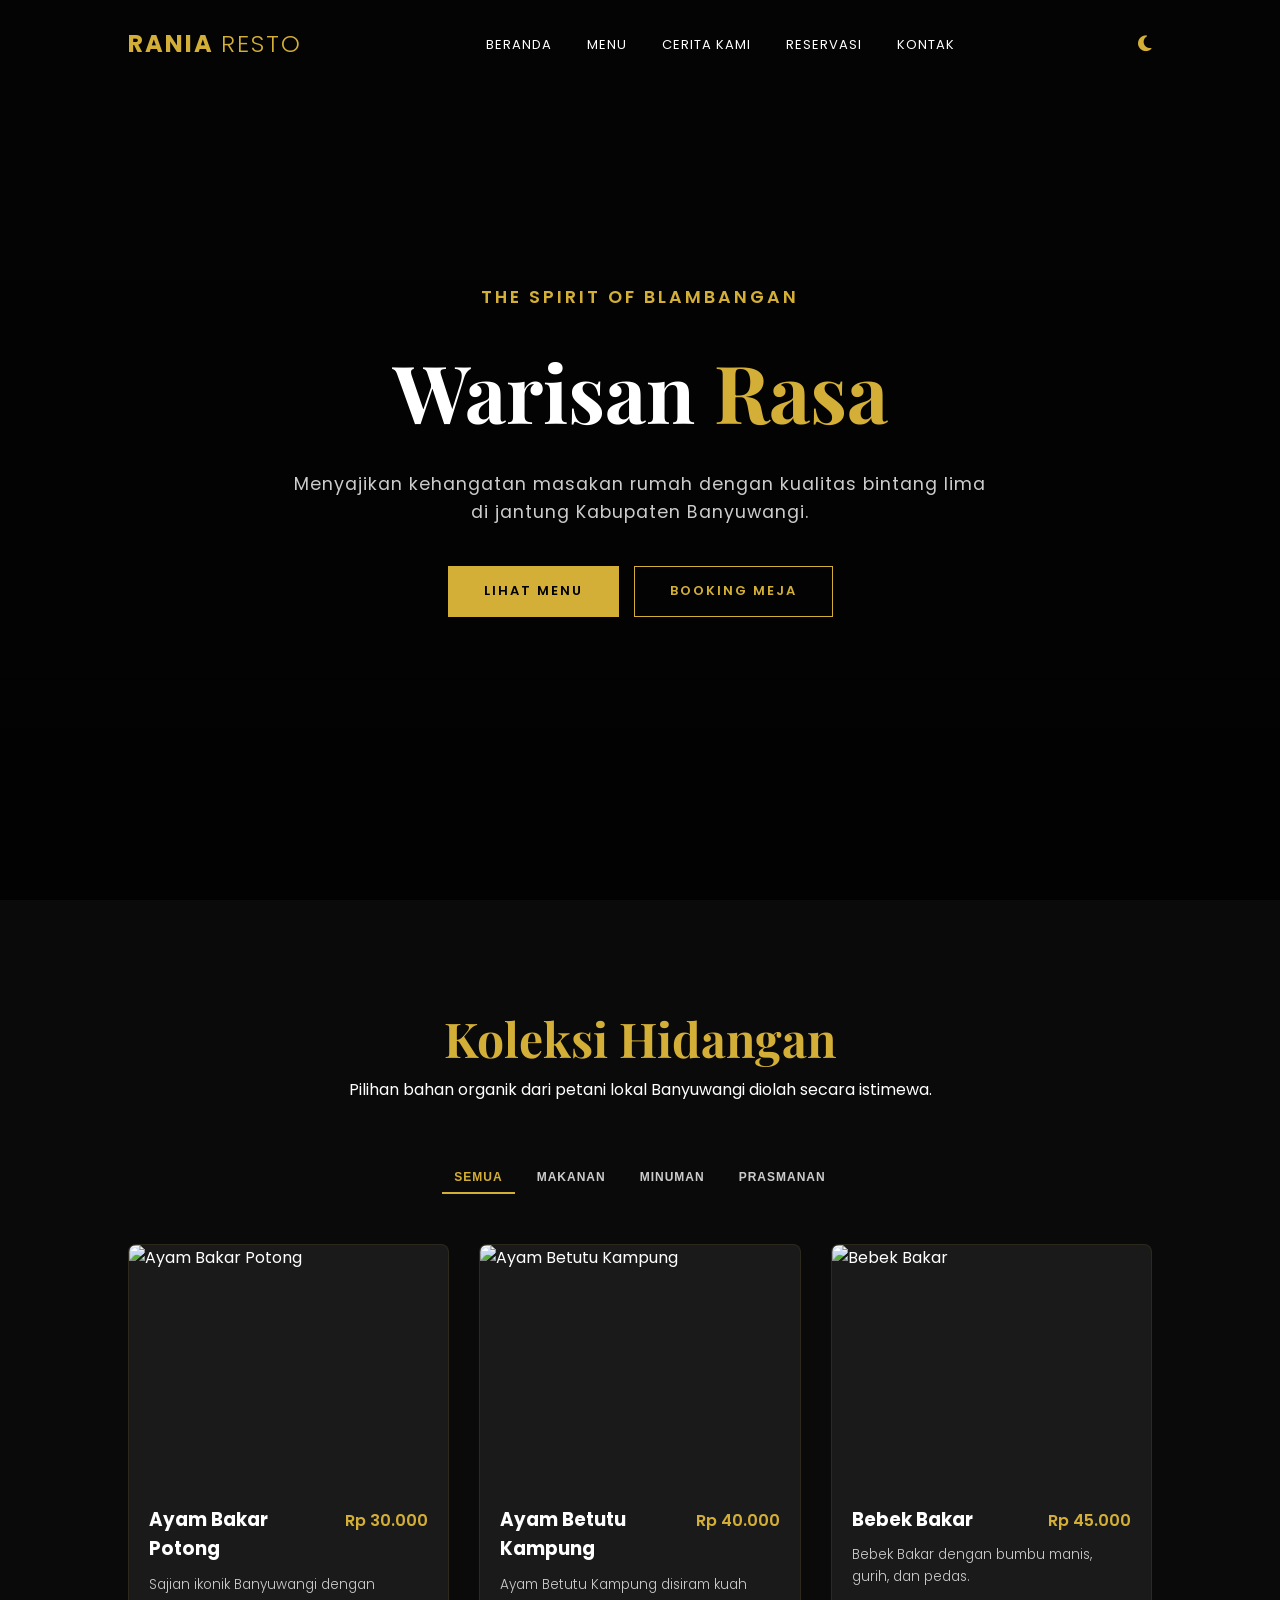
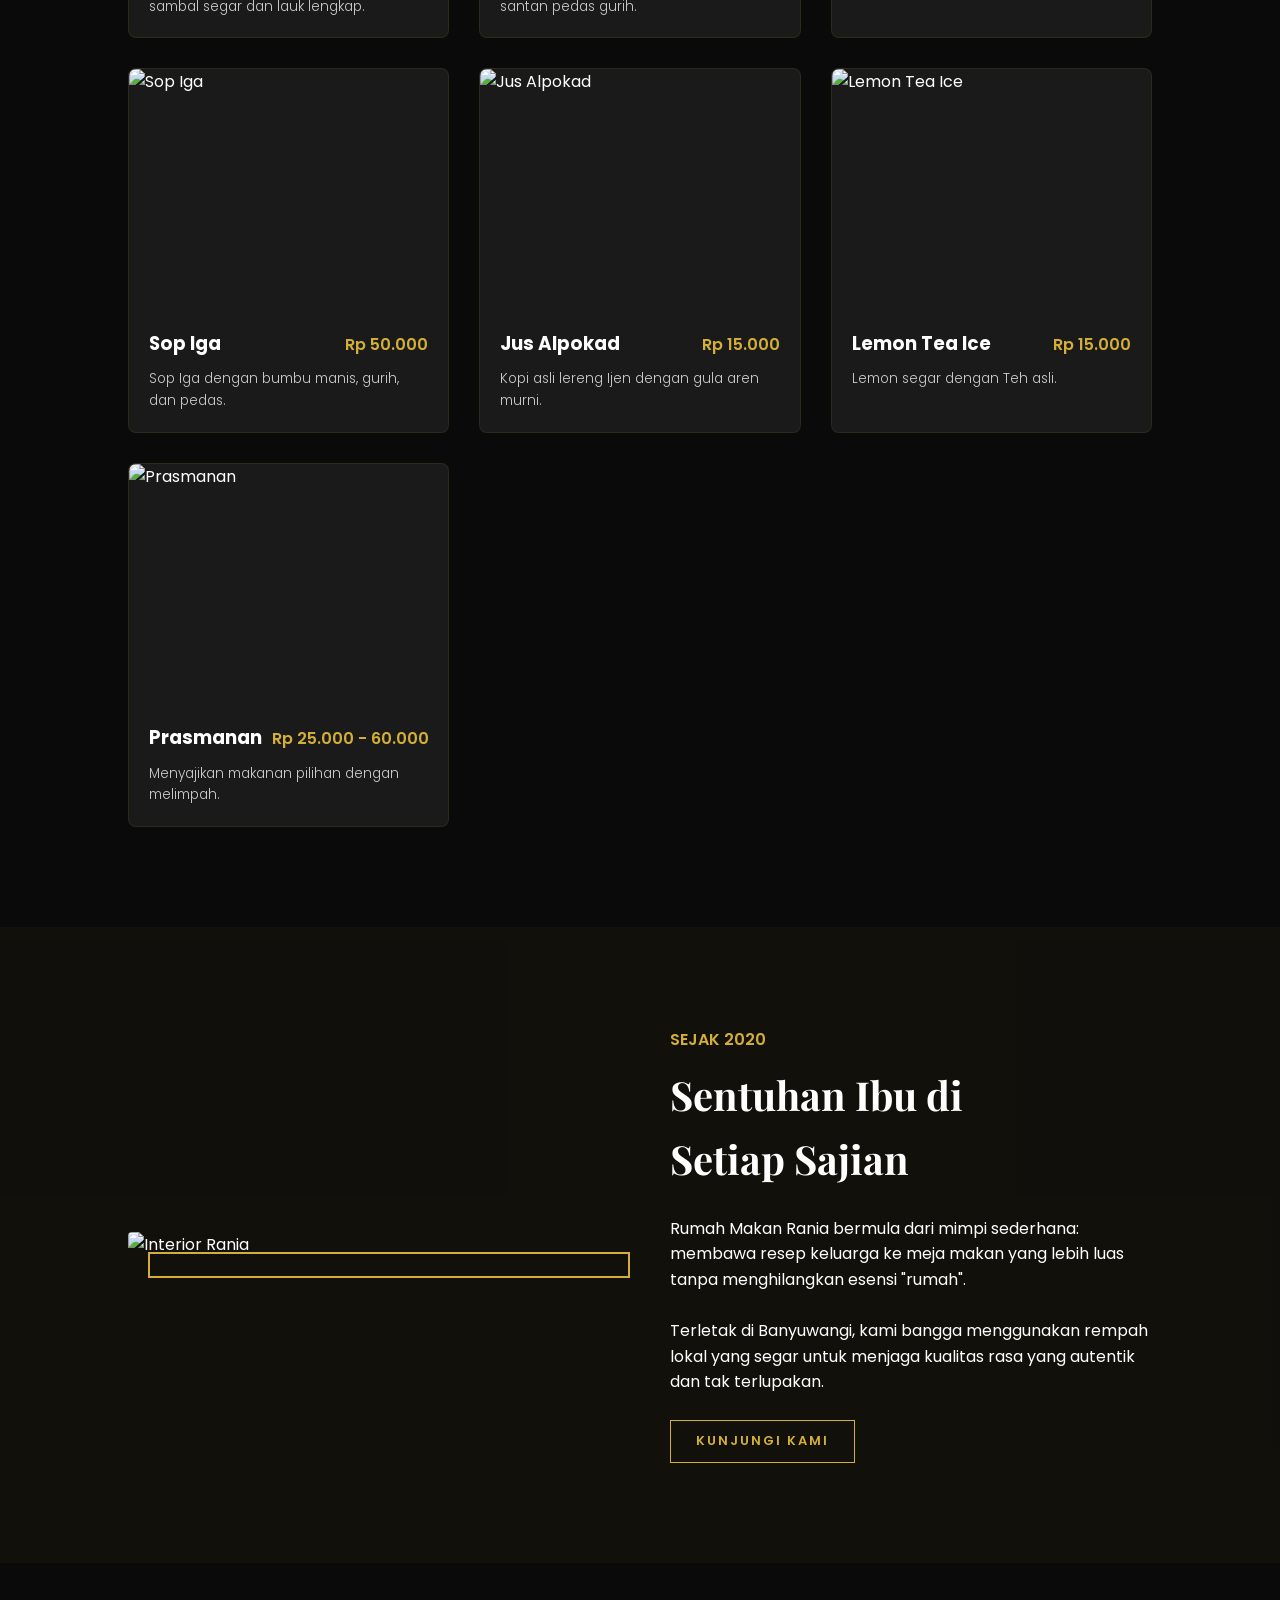
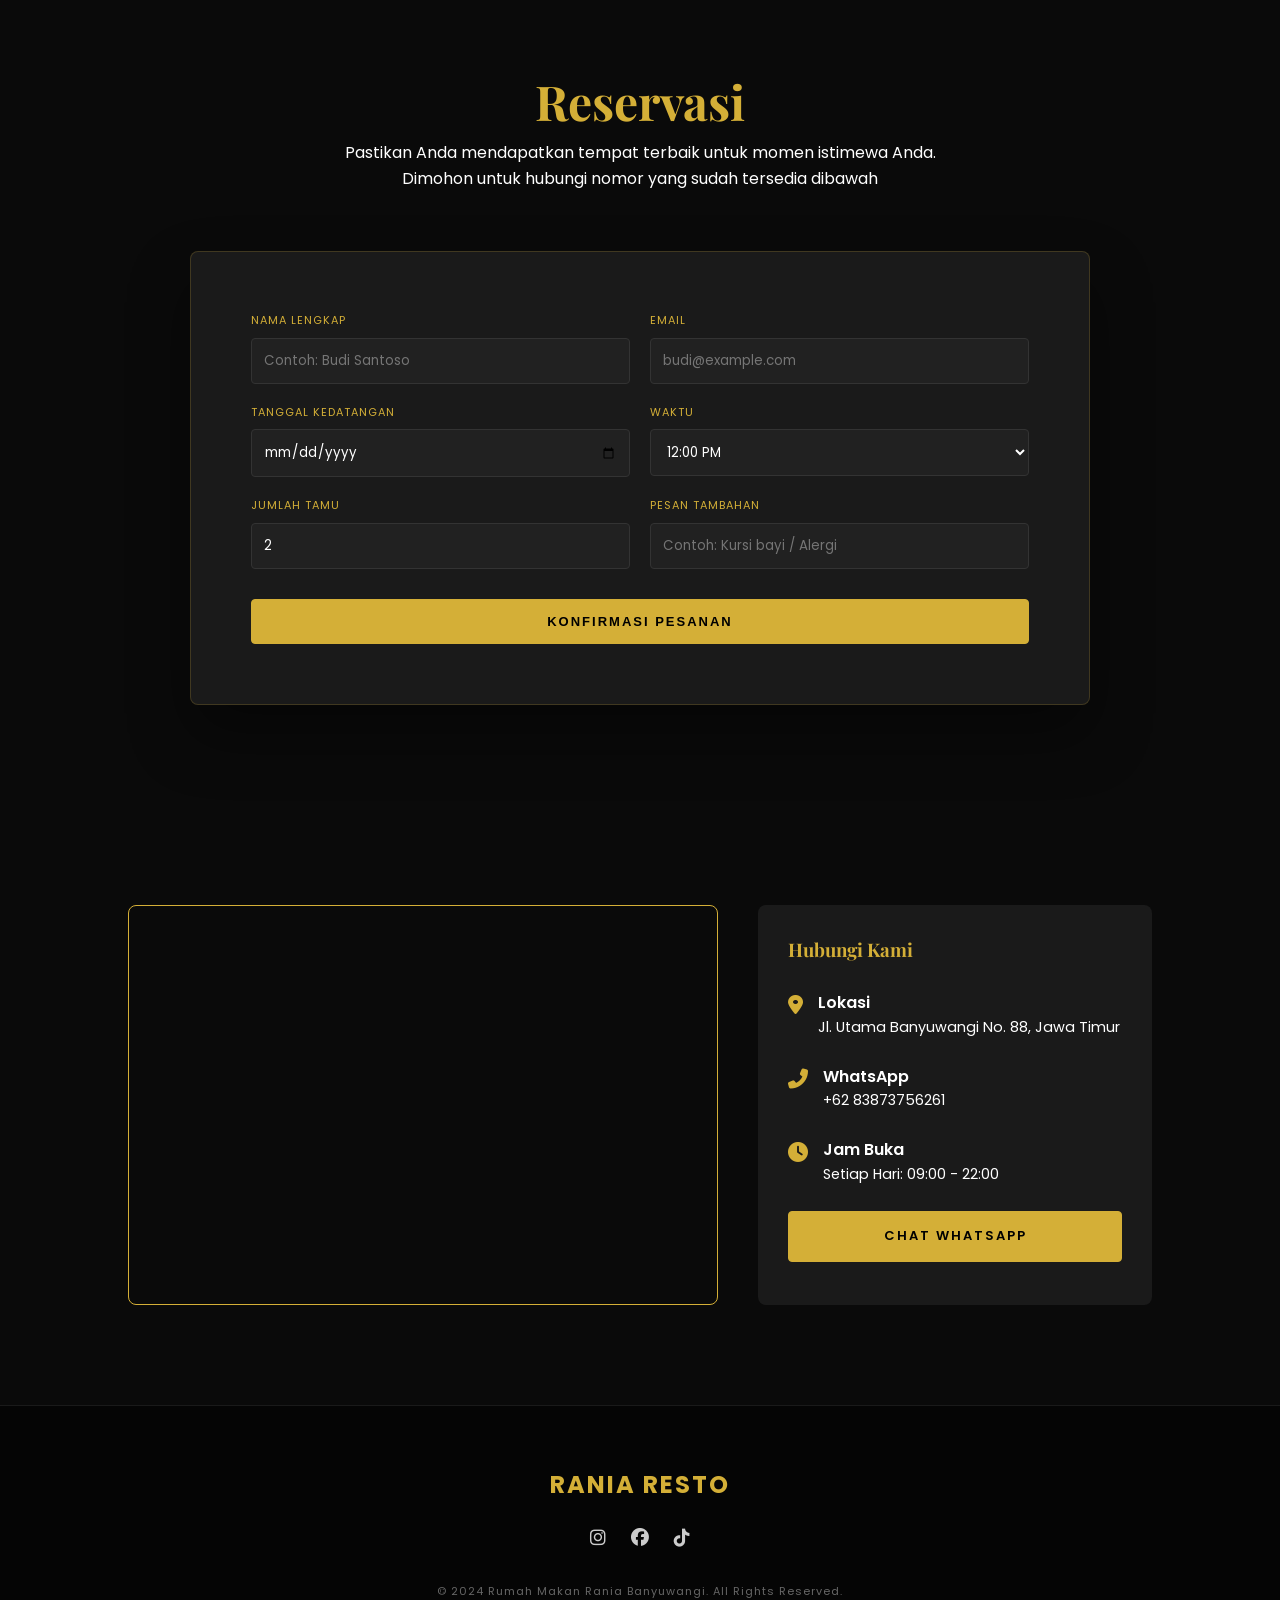
==== commit e81f3937: "Update resto.html" ====
--- a/resto.html
+++ b/resto.html
@@ -609,7 +609,7 @@
                 <img src="https://images.unsplash.com/photo-1544148103-0773bf10d330?ixlib=rb-1.2.1&auto=format&fit=crop&w=1350&q=80" alt="Interior Rania">
             </div>
             <div class="about-text-box reveal">
-                <p style="color: var(--primary-gold); margin-bottom: 10px; font-weight: 600;">SEJAK 2018</p>
+                <p style="color: var(--primary-gold); margin-bottom: 10px; font-weight: 600;">SEJAK 2020</p>
                 <h3>Sentuhan Ibu di <br> Setiap Sajian</h3>
                 <p>Rumah Makan Rania bermula dari mimpi sederhana: membawa resep keluarga ke meja makan yang lebih luas tanpa menghilangkan esensi "rumah".</p>
                 <br>
@@ -693,7 +693,7 @@
                     <i class="fas fa-clock"></i>
                     <div>
                         <p style="font-weight: 600;">Jam Buka</p>
-                        <p class="text-muted" style="font-size: 0.9rem;">Setiap Hari: 10:00 - 22:00</p>
+                        <p class="text-muted" style="font-size: 0.9rem;">Setiap Hari: 09:00 - 22:00</p>
                     </div>
                 </div>
                 <a href="https://wa.me/6283873756261" target="_blank" class="btn btn-filled" style="width: 100%; text-align: center; border-radius: 4px;">Chat WhatsApp</a>
@@ -715,4 +715,4 @@
     <!-- JAVASCRIPT -->
     <script src="resto.js"> </script>
 </body>
-</html>+</html>
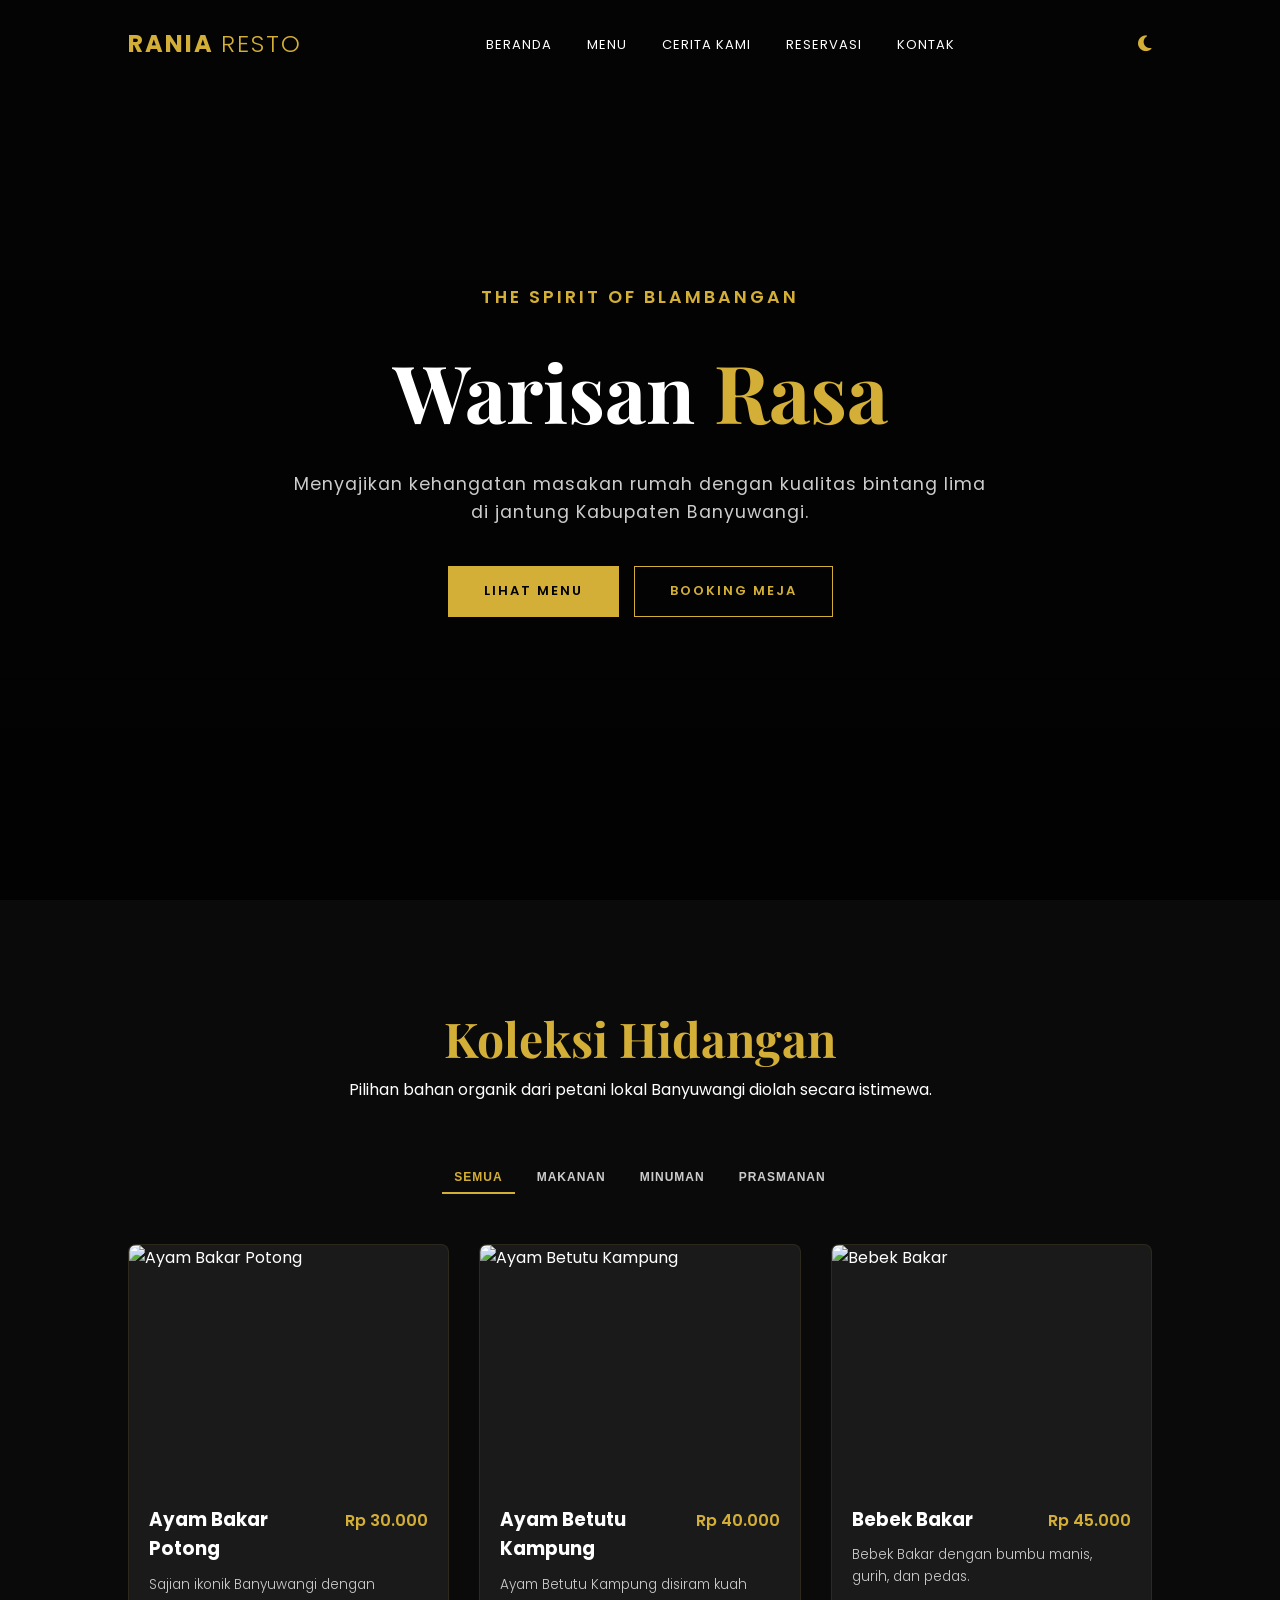
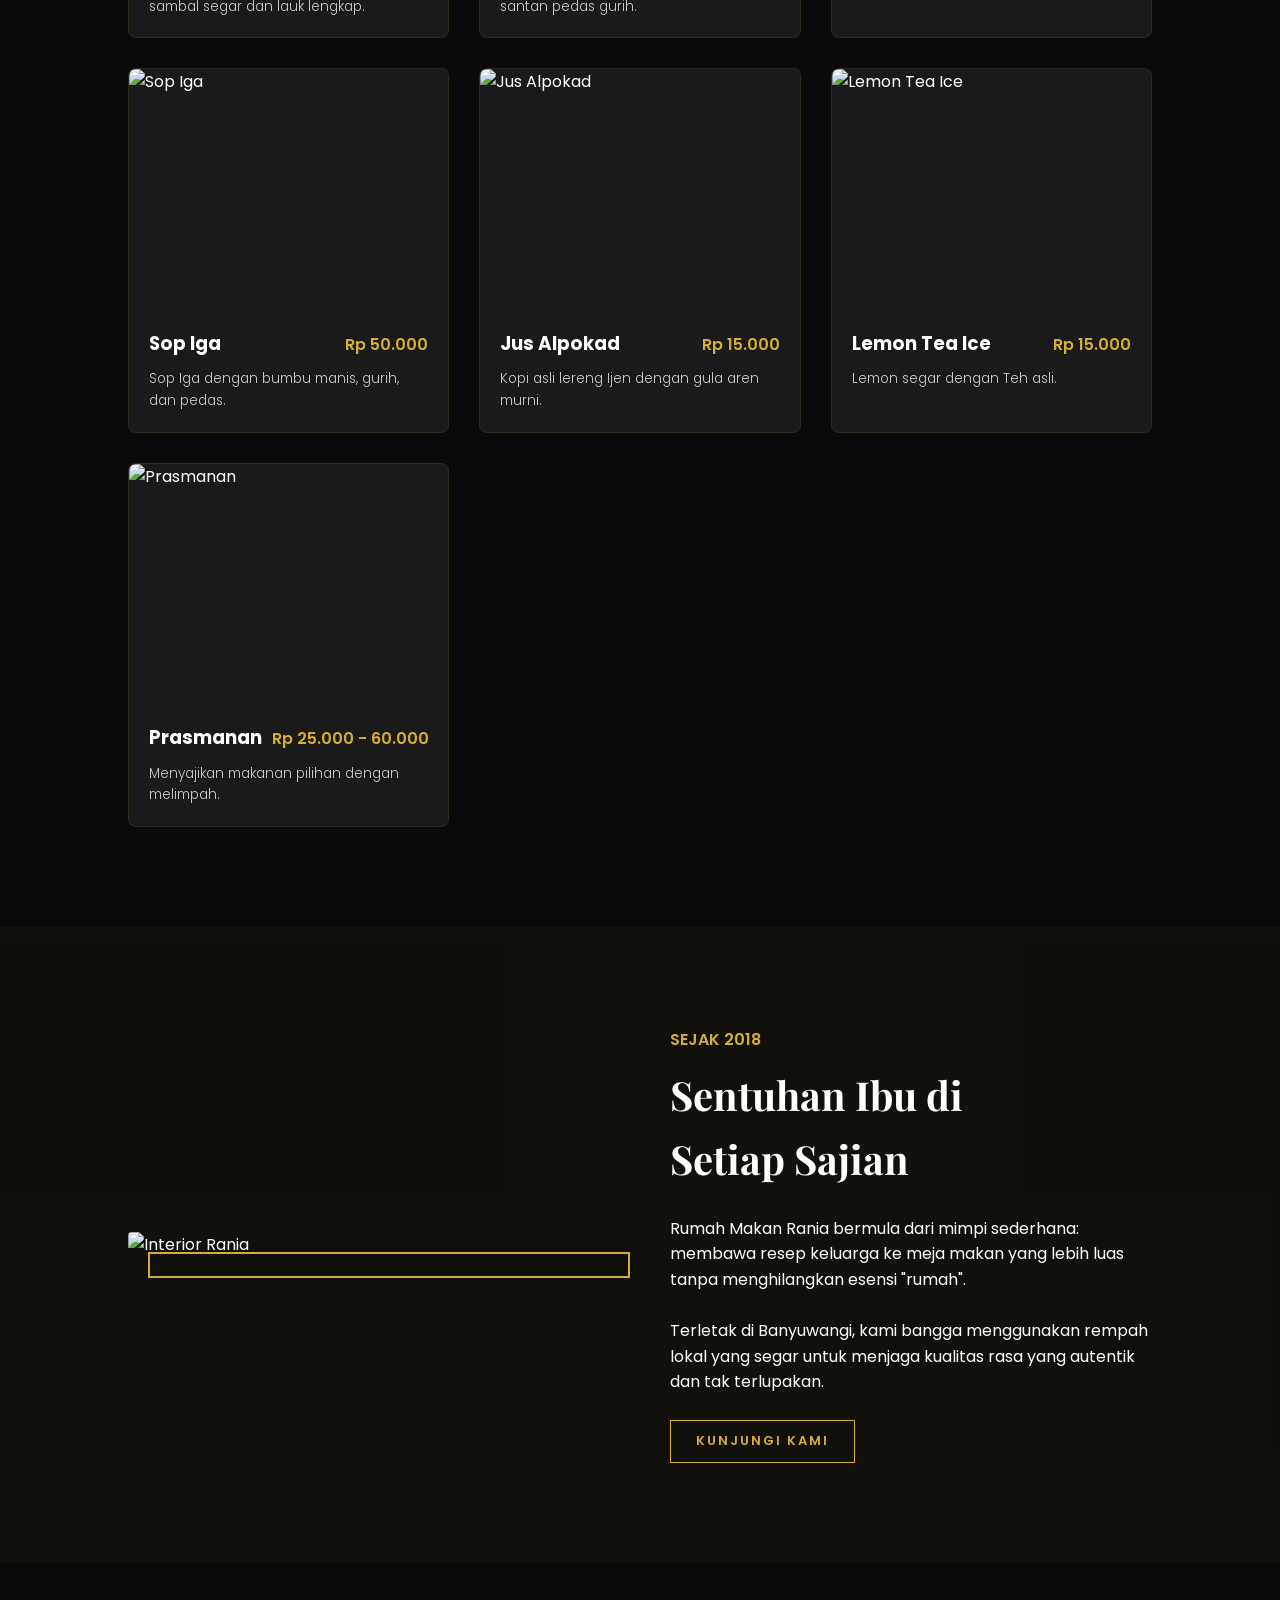
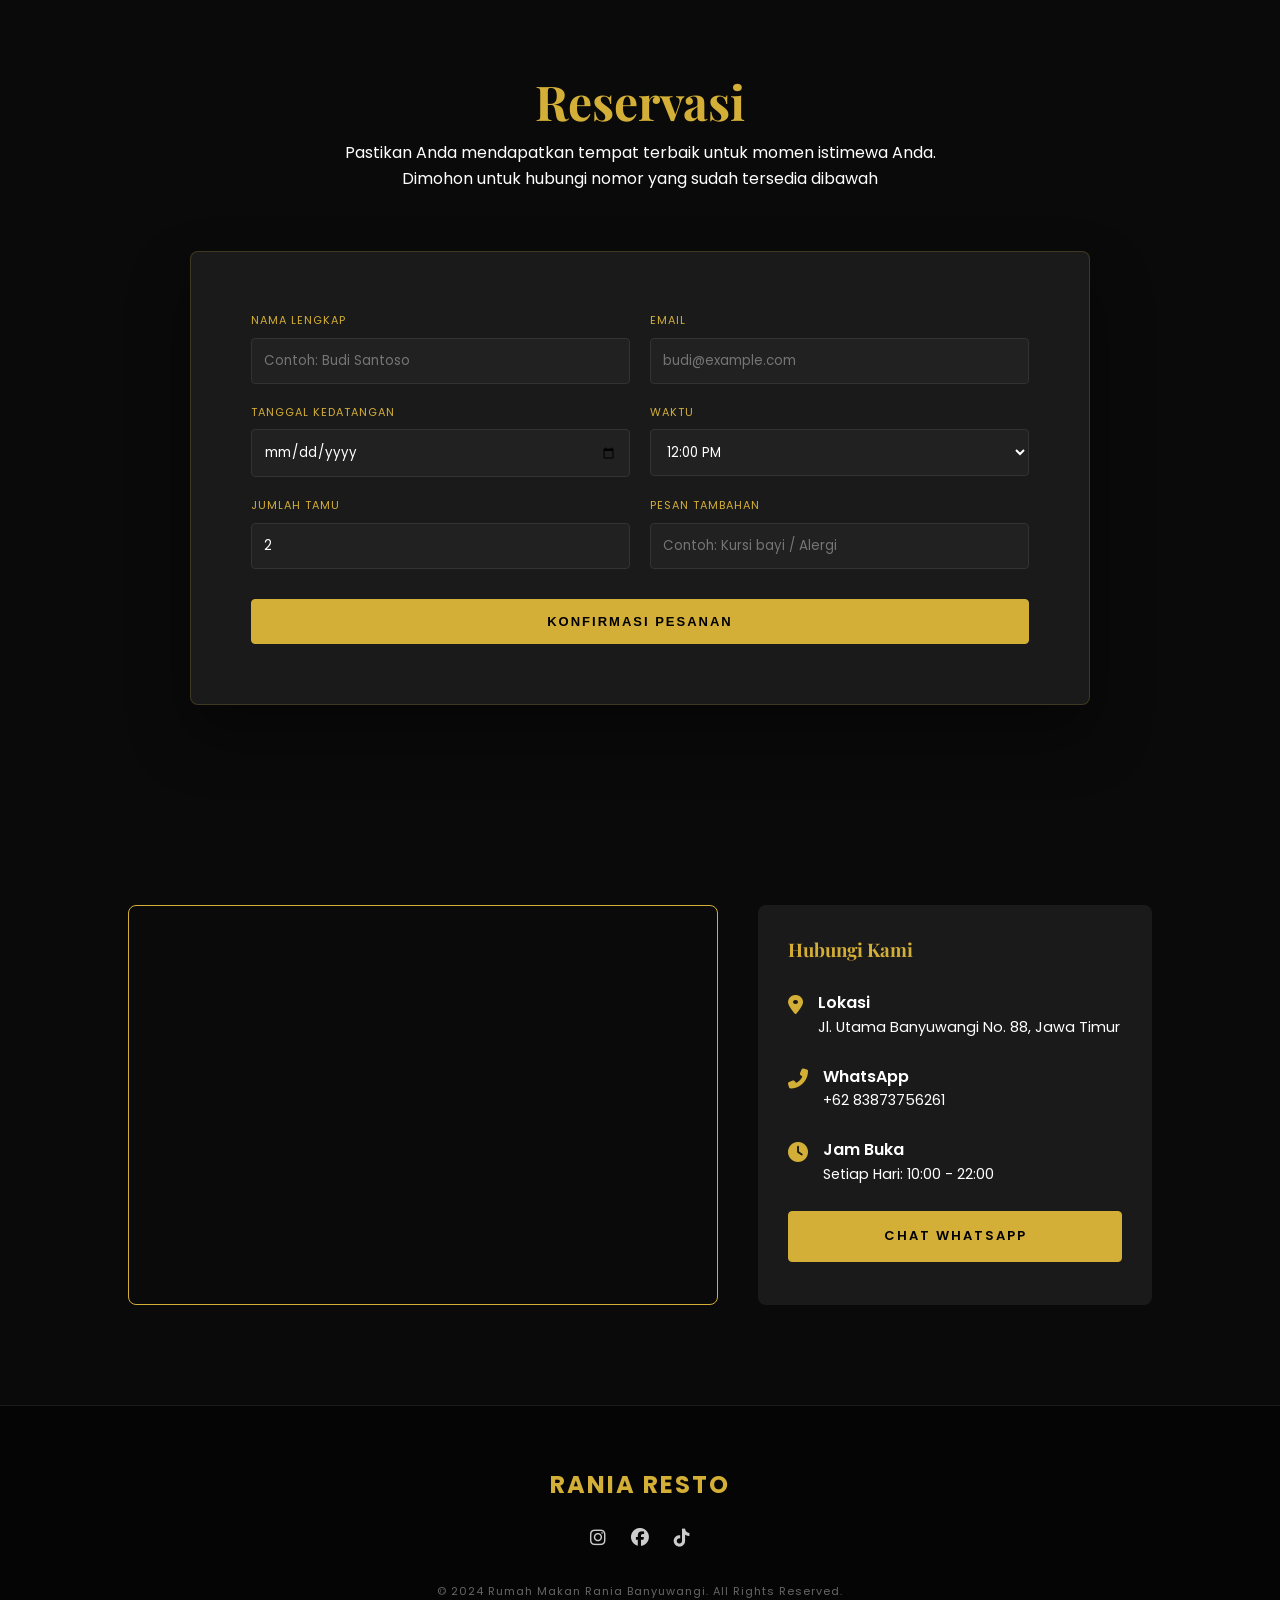
==== commit c6557897: "Update resto.html" ====
--- a/resto.html
+++ b/resto.html
@@ -609,7 +609,7 @@
                 <img src="https://images.unsplash.com/photo-1544148103-0773bf10d330?ixlib=rb-1.2.1&auto=format&fit=crop&w=1350&q=80" alt="Interior Rania">
             </div>
             <div class="about-text-box reveal">
-                <p style="color: var(--primary-gold); margin-bottom: 10px; font-weight: 600;">SEJAK 2020</p>
+                <p style="color: var(--primary-gold); margin-bottom: 10px; font-weight: 600;">SEJAK 2018</p>
                 <h3>Sentuhan Ibu di <br> Setiap Sajian</h3>
                 <p>Rumah Makan Rania bermula dari mimpi sederhana: membawa resep keluarga ke meja makan yang lebih luas tanpa menghilangkan esensi "rumah".</p>
                 <br>
@@ -693,7 +693,7 @@
                     <i class="fas fa-clock"></i>
                     <div>
                         <p style="font-weight: 600;">Jam Buka</p>
-                        <p class="text-muted" style="font-size: 0.9rem;">Setiap Hari: 09:00 - 22:00</p>
+                        <p class="text-muted" style="font-size: 0.9rem;">Setiap Hari: 10:00 - 22:00</p>
                     </div>
                 </div>
                 <a href="https://wa.me/6283873756261" target="_blank" class="btn btn-filled" style="width: 100%; text-align: center; border-radius: 4px;">Chat WhatsApp</a>
@@ -713,6 +713,119 @@
     </footer>
 
     <!-- JAVASCRIPT -->
-    <script src="resto.js"> </script>
+    <script>
+     // 1. DATA MENU RANIA
+        const menuData = [
+            { id: 1, cat: 'makanan', name: 'Ayam Bakar Potong', price: 'Rp 30.000', desc: 'Sajian ikonik Banyuwangi dengan sambal segar dan lauk lengkap.', img: 'https://thf.bing.com/th/id/OIP.tmkMxINmOqqMdncQ1D7NuAHaE8?o=7&cb=thfc1rm=3&rs=1&pid=ImgDetMain&o=7&rm=3' },
+            { id: 2, cat: 'makanan', name: 'Ayam Betutu Kampung', price: 'Rp 40.000', desc: 'Ayam Betutu Kampung disiram kuah santan pedas gurih.', img: 'https://images.genpi.co/uploads/data/images/2020/02/ayam%20betutu1.jpg' },
+            { id: 3, cat: 'makanan', name: 'Bebek Bakar', price: 'Rp 45.000', desc: 'Bebek Bakar dengan bumbu manis, gurih, dan pedas.', img: 'https://panggangansosis.id/wp-content/uploads/2018/03/resep-bebek-bakar-1-768x512.jpg' },
+            { id: 4, cat: 'makanan', name: 'Sop Iga', price: 'Rp 50.000', desc: 'Sop Iga dengan bumbu manis, gurih, dan pedas.', img: 'https://www.astronauts.id/blog/wp-content/uploads/2023/11/Resep-Sop-Iga-Sapi-Khas-Betawi-untuk-Makan-Siang-Keluarga-1.jpg' },
+            { id: 5, cat: 'minuman', name: 'Jus Alpokad', price: 'Rp 15.000', desc: 'Kopi asli lereng Ijen dengan gula aren murni.', img: 'https://i.pinimg.com/1200x/6d/ee/e0/6deee00a4051d4634707486b5732d80f.jpg' },
+            { id: 6, cat: 'minuman', name: 'Lemon Tea Ice', price: 'Rp 15.000', desc: 'Lemon segar dengan Teh asli.', img: 'https://i.pinimg.com/1200x/aa/8d/2d/aa8d2de36c7e1cace188932bb0d9a7e4.jpg' },
+            { id: 7, cat: 'prasmanan', name: 'Prasmanan', price: 'Rp 25.000 - 60.000', desc: 'Menyajikan makanan pilihan dengan melimpah.', img: 'https://i.pinimg.com/1200x/34/0b/e4/340be45acb3a916e46ffe1d5870489cb.jpg' }
+        ];
+
+        // 2. PRELOADER & INITIALIZATION
+        window.addEventListener('load', () => {
+            const preloader = document.getElementById('preloader');
+            preloader.style.opacity = '0';
+            setTimeout(() => preloader.style.display = 'none', 600);
+            displayMenuItems('all');
+        });
+
+        // 3. MOBILE MENU LOGIC
+        const menuToggle = document.getElementById('menuToggle');
+        const navLinks = document.getElementById('navLinks');
+        const navItems = document.querySelectorAll('.nav-links li a');
+
+        menuToggle.addEventListener('click', () => {
+            navLinks.classList.toggle('active');
+            menuToggle.querySelector('i').classList.toggle('fa-bars');
+            menuToggle.querySelector('i').classList.toggle('fa-times');
+        });
+
+        // Tutup menu saat link diklik (untuk Mobile)
+        navItems.forEach(item => {
+            item.addEventListener('click', () => {
+                navLinks.classList.remove('active');
+                menuToggle.querySelector('i').classList.add('fa-bars');
+                menuToggle.querySelector('i').classList.remove('fa-times');
+            });
+        });
+
+        // 4. SCROLL EFFECTS
+        window.addEventListener('scroll', () => {
+            const navbar = document.getElementById('navbar');
+            navbar.classList.toggle('sticky', window.scrollY > 50);
+
+            const reveals = document.querySelectorAll('.reveal');
+            reveals.forEach(el => {
+                const windowHeight = window.innerHeight;
+                const revealTop = el.getBoundingClientRect().top;
+                if (revealTop < windowHeight - 100) {
+                    el.classList.add('active');
+                }
+            });
+        });
+
+        // 5. MENU DISPLAY & FILTER
+        const menuContainer = document.getElementById('menu-list');
+        const filterBtns = document.querySelectorAll('.filter-btn');
+
+        function displayMenuItems(category) {
+            let filtered = category === 'all' ? menuData : menuData.filter(i => i.cat === category);
+            
+            menuContainer.innerHTML = filtered.map(item => `
+                <div class="menu-card reveal active">
+                    <div class="menu-img-wrapper">
+                        <img src="${item.img}" alt="${item.name}" loading="lazy">
+                    </div>
+                    <div class="menu-body">
+                        <div class="menu-title-row">
+                            <span class="menu-name">${item.name}</span>
+                            <span class="menu-price">${item.price}</span>
+                        </div>
+                        <p class="menu-desc">${item.desc}</p>
+                    </div>
+                </div>
+            `).join('');
+        }
+
+        filterBtns.forEach(btn => {
+            btn.addEventListener('click', () => {
+                filterBtns.forEach(b => b.classList.remove('active'));
+                btn.classList.add('active');
+                displayMenuItems(btn.dataset.cat);
+            });
+        });
+
+        // 6. THEME TOGGLE
+        const modeBtn = document.getElementById('modeBtn');
+        modeBtn.addEventListener('click', () => {
+            document.body.classList.toggle('light-mode');
+            const icon = modeBtn.querySelector('i');
+            icon.classList.toggle('fa-moon');
+            icon.classList.toggle('fa-sun');
+        });
+
+        // 7. FORM SUBMISSION
+        document.getElementById('bookingForm').addEventListener('submit', (e) => {
+            e.preventDefault();
+            const name = document.getElementById('name').value;
+            // Simulasi pengiriman data
+            const btn = e.target.querySelector('button');
+            const originalText = btn.innerText;
+            btn.innerText = "Mengirim...";
+            btn.disabled = true;
+
+            setTimeout(() => {
+                alert(`Terima kasih Bapak/Ibu ${name}. Reservasi Anda telah diterima. Kami akan mengonfirmasi jadwal melalui Email/WA segera.`);
+                btn.innerText = originalText;
+                btn.disabled = false;
+                e.target.reset();
+            }, 1500);
+        });
+
+    </script>
 </body>
 </html>
